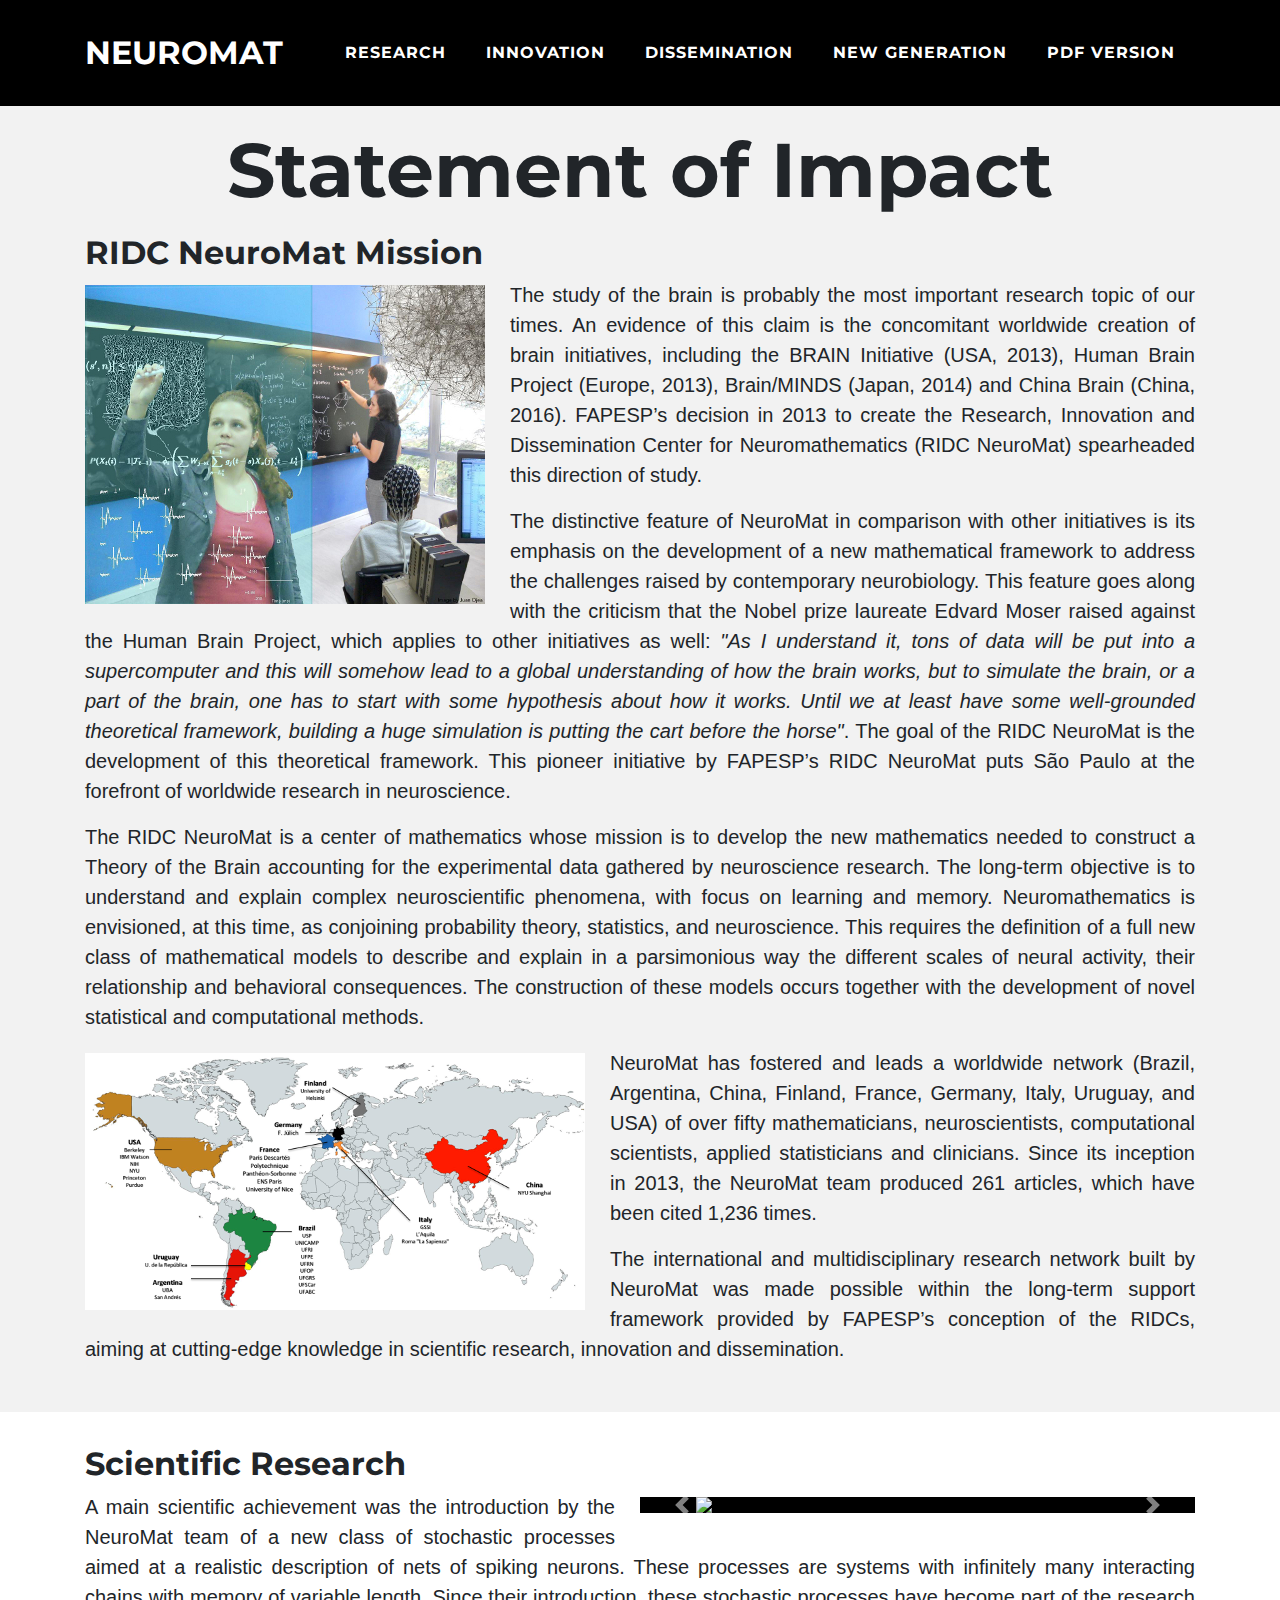
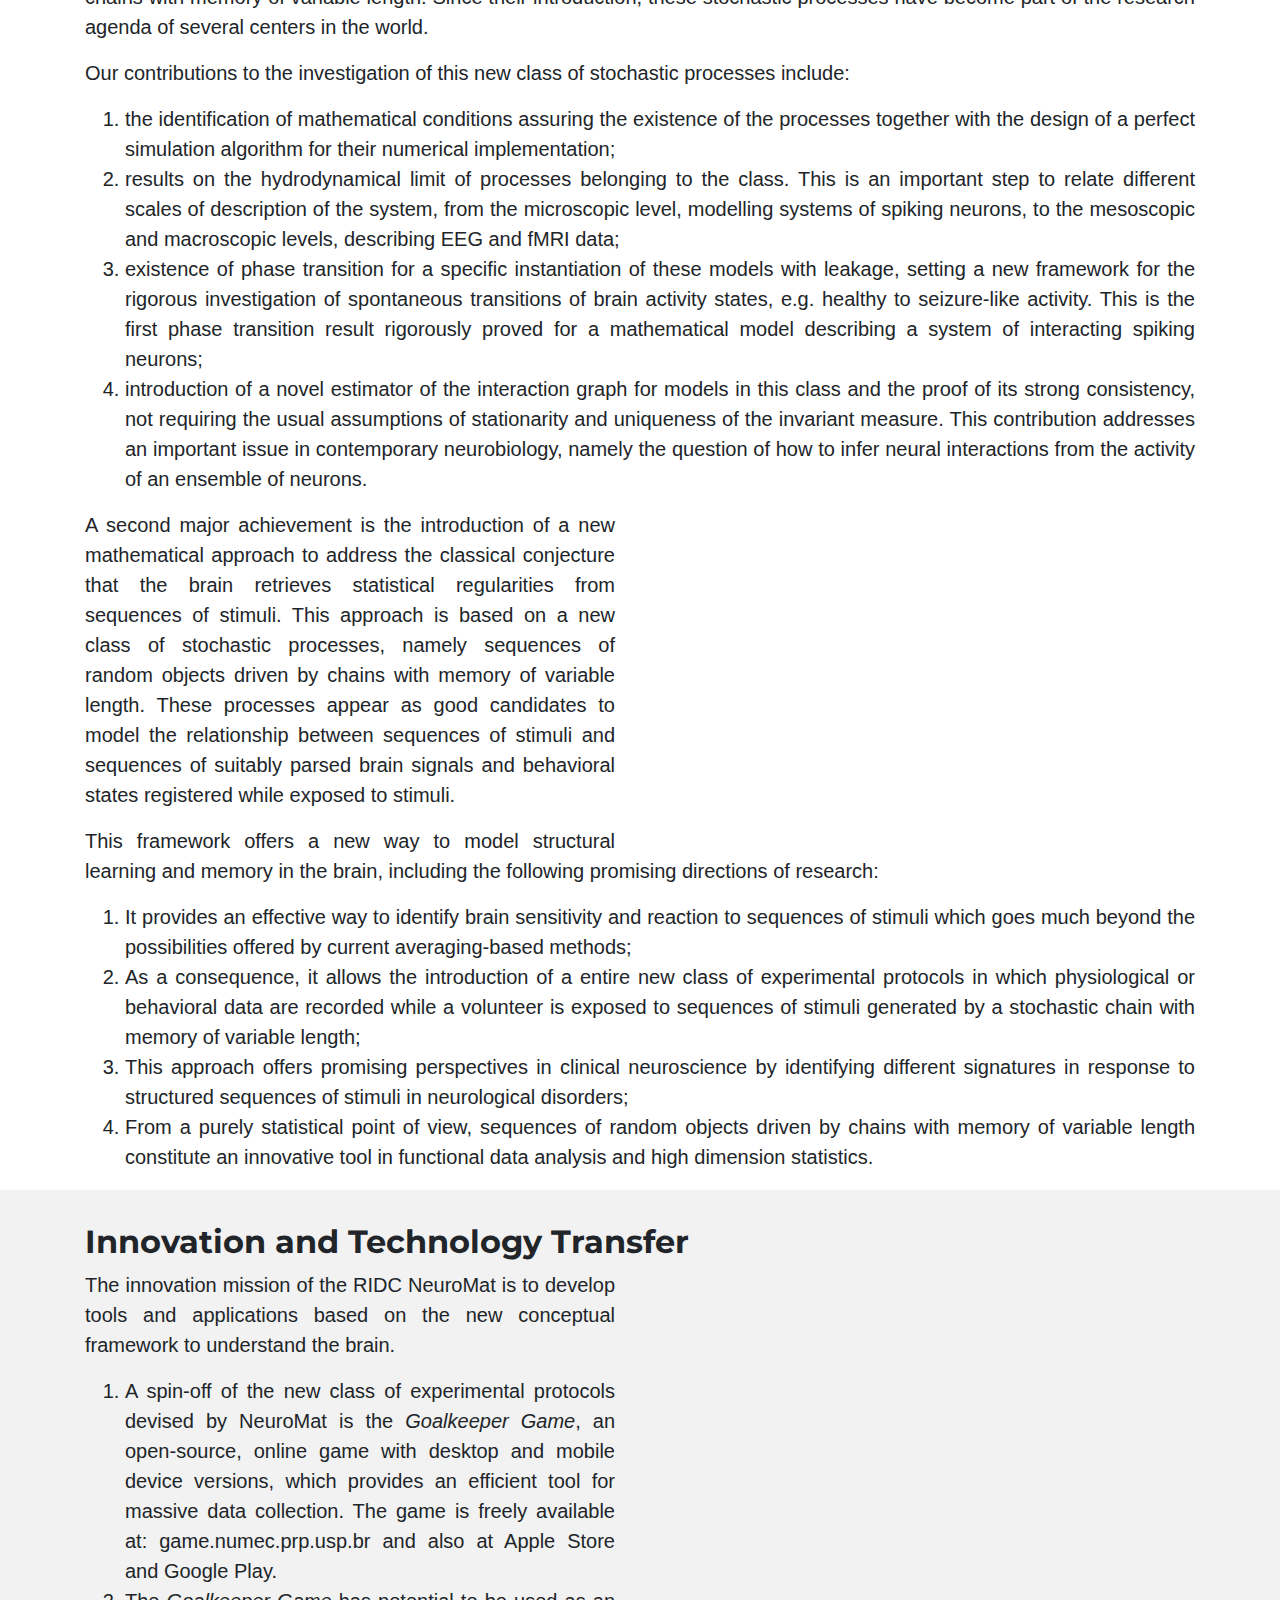
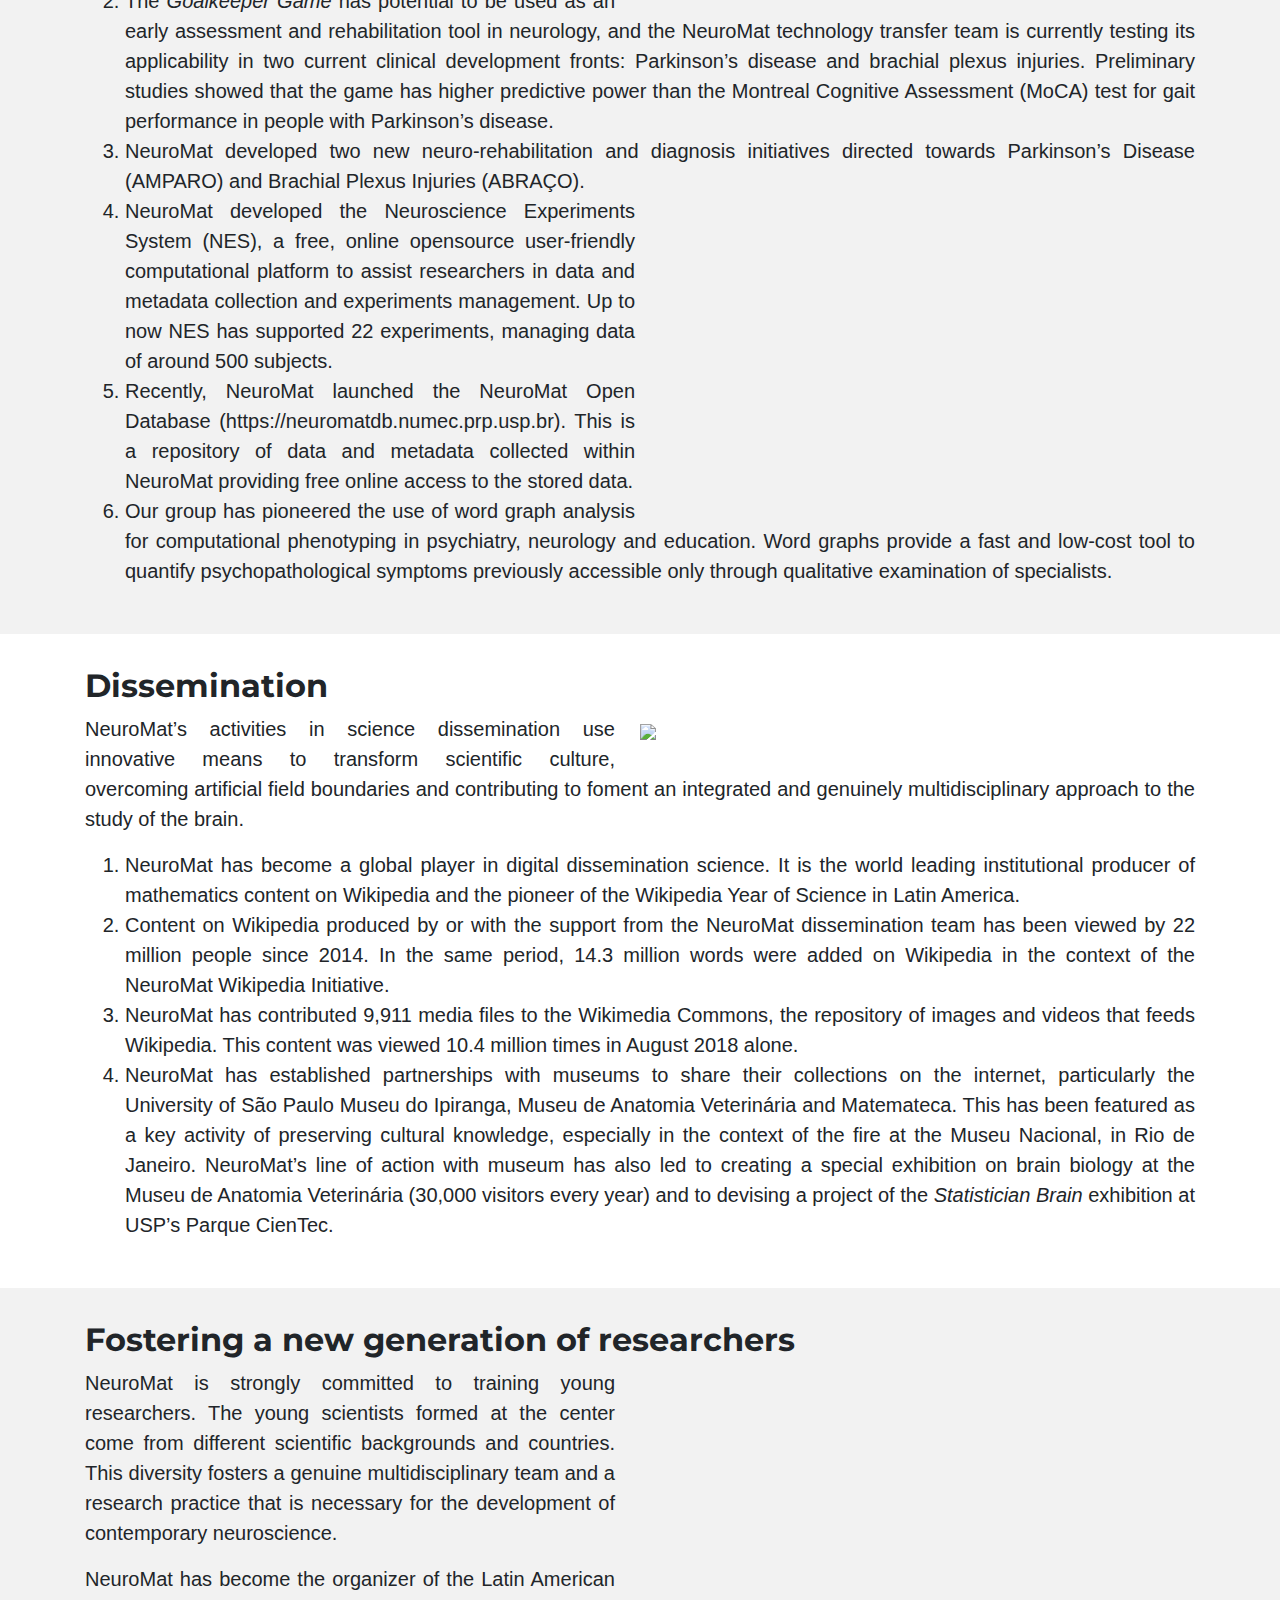
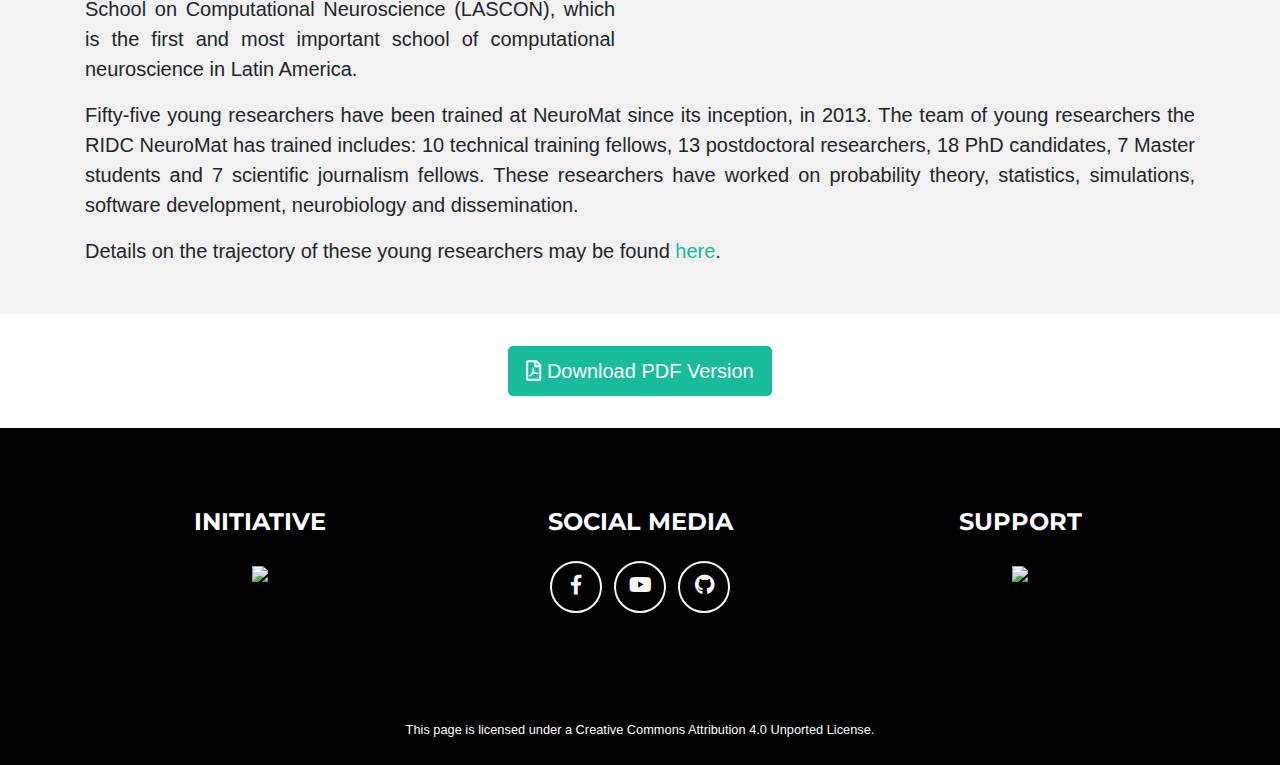
==== index.html @ a9b8038f "Statement of impact website files" ====
<!DOCTYPE html>
<html lang="en">

  <head>

    <meta charset="utf-8">
    <meta name="viewport" content="width=device-width, initial-scale=1, shrink-to-fit=no">
    <meta name="description" content="">
    <meta name="author" content="">

    <title>NeuroMat - Statement of Impact</title>

    <!-- Bootstrap core CSS -->
    <link href="vendor/bootstrap/css/bootstrap.min.css" rel="stylesheet">

    <!-- Custom fonts for this template -->
    <link href="vendor/fontawesome-free/css/all.min.css" rel="stylesheet" type="text/css">
    <link href="https://fonts.googleapis.com/css?family=Montserrat:400,700" rel="stylesheet" type="text/css">
    <link href="https://fonts.googleapis.com/css?family=Lato:400,700,400italic,700italic" rel="stylesheet" type="text/css">

    <!-- Custom styles for this template -->
    <link href="css/freelancer.css" rel="stylesheet">
    <link href='css/b3-custom.css' rel='stylesheet' type='text/css'>

     <!-- Jquery -->
    <link href="js/jquery/jquery-ui.css" rel="stylesheet"/>
    <script src="js/jquery/jquery.js"></script>
    <script src="js/jquery/jquery-ui.js"></script>
  </head>

  <body id="page-top">

    <!-- Navigation -->
    <nav class="navbar navbar-expand-lg bg-secondary fixed-top text-uppercase" id="mainNav">
      <div class="container">
          <a class="navbar-brand js-scroll-trigger" href="#page-top">NeuroMat</a>
        <button class="navbar-toggler navbar-toggler-right text-uppercase bg-primary rounded" type="button" data-toggle="collapse" data-target="#navbarResponsive" aria-controls="navbarResponsive" aria-expanded="false" aria-label="Toggle navigation">
          Menu
          <i class="fas fa-bars"></i>
        </button>
        <div class="collapse navbar-collapse" id="navbarResponsive">
          <ul class="navbar-nav ml-auto">
            <li class="nav-item mx-0 mx-lg-1">
              <a class="nav-link py-3 px-0 px-lg-3 rounded js-scroll-trigger" href="#scientific">Research</a>
            </li>
            <li class="nav-item mx-0 mx-lg-1">
              <a class="nav-link py-3 px-0 px-lg-3 rounded js-scroll-trigger" href="#innovation">Innovation</a>
            </li>
            <li class="nav-item mx-0 mx-lg-1">
              <a class="nav-link py-3 px-0 px-lg-3 rounded js-scroll-trigger" href="#dissemination">Dissemination</a>
            </li>
            <li class="nav-item mx-0 mx-lg-1">
              <a class="nav-link py-3 px-0 px-lg-3 rounded js-scroll-trigger" href="#contact">New generation</a>
            </li>
            <li class="nav-item mx-0 mx-lg-1">
              <a class="nav-link py-3 px-0 px-lg-3 rounded js-scroll-trigger" onclick="window.open('Folder_RIDC_NeuroMat.pdf')" href="#download">PDF Version</a>
            </li>
          </ul>
        </div>
      </div>
    </nav>

    <!-- Header -->
    <header class="masthead bg-primary text-center">
      <div class="container">
        <h1 class="text-center">Statement of Impact</h1><br>
        <h2 class="text-left">RIDC NeuroMat Mission</h2>
        <p class="lead text-justify"><img  class="img-fluid my-image" src="img/foto-juan.jpg"/>The study of the brain is probably the most important research topic of our times. An evidence of this claim is the concomitant worldwide creation of brain initiatives, including the BRAIN Initiative (USA, 2013), Human Brain Project (Europe, 2013), Brain/MINDS (Japan, 2014) and China Brain (China, 2016). FAPESP’s decision in 2013 to create the Research, Innovation and Dissemination Center for Neuromathematics (RIDC NeuroMat) spearheaded this direction of study.</p>
        <p class="lead text-justify">The distinctive feature of NeuroMat in comparison with other initiatives is its emphasis on the development of a new mathematical framework to address the challenges raised by contemporary neurobiology. This feature goes along with the criticism that the Nobel prize laureate Edvard Moser raised against the Human Brain Project, which applies to other initiatives as well: <em>"As I understand it, tons of data will be put into a supercomputer and this will somehow lead to a global understanding of how the brain works, but to simulate the brain, or a part of the brain, one has to start with some hypothesis about how it works. Until we at least have some well-grounded theoretical framework, building a huge simulation is putting the cart before the horse"</em>. The goal of the RIDC NeuroMat is the development of this theoretical framework. This pioneer initiative by FAPESP’s RIDC NeuroMat puts São Paulo at the forefront of worldwide research in neuroscience.</p>
        <p class="lead text-justify">The RIDC NeuroMat is a center of mathematics whose mission is to develop the new mathematics needed to construct a Theory of the Brain accounting for the experimental data gathered by neuroscience research. The long-term objective is to understand and explain complex neuroscientific phenomena, with focus on learning and memory. Neuromathematics is envisioned, at this time, as conjoining probability theory, statistics, and neuroscience. This requires the definition of a full new class of mathematical models to describe and explain in a parsimonious way the different scales of neural activity, their relationship and behavioral consequences. The construction of these models occurs together with the development of novel statistical and computational methods.</p>
        <a href="#bannerformmodal" data-toggle="modal" data-target="#bannerformmodal">
            <img alt="" class="img-fluid my-image" src="img/mapa_neuromat_small.png">
        </a>
        <p class="lead text-justify">NeuroMat has fostered and leads a worldwide network (Brazil, Argentina, China, Finland, France, Germany, Italy, Uruguay, and USA) of over fifty mathematicians, neuroscientists, computational scientists, applied statisticians and clinicians. Since its inception in 2013, the NeuroMat team produced 261 articles, which have been cited 1,236 times.</p>
        <p class="lead text-justify">The international and multidisciplinary research network built by NeuroMat was made possible within the long-term support framework provided by FAPESP’s conception of the RIDCs, aiming at cutting-edge knowledge in scientific research, innovation and dissemination.</p>
      </div>
    </header>

    <!-- Scientific Grid Section -->
    <section class="portfolio" id="scientific">
      <div class="container">
        <h2 class="text-left">Scientific Research</h2>
        <div id="carousel-example-generic" class="carousel slide carousel-right" data-ride="carousel">
            <!-- Indicators -->
            <ol class="carousel-indicators">
                <li data-target="#carousel-example-generic" data-slide-to="0" class="active"></li>
                <li data-target="#carousel-example-generic" data-slide-to="1"></li>
                <li data-target="#carousel-example-generic" data-slide-to="2"></li>
                <li data-target="#carousel-example-generic" data-slide-to="3"></li>
            </ol>

            <!-- Wrapper for slides -->
            <div class="carousel-inner" role="listbox" style="background-color: black">
                <div class="carousel-item active">
                    <img src="img/scientific/FOTO%2026.gif" class="mx-auto d-block" style="width: 80%">
                    <div class="carousel-caption">
                        <p class="my-caption">3D Vizualization of Galves–Löcherbach model</p>
                    </div>
                </div>
                <div class="carousel-item">
                    <img src="img/scientific/FOTO%2034.jpg" class="img-fluid">
                    <div class="carousel-caption">
                        <p class="my-caption">The Goalkeeper Game, a NeuroMat tool</p>
                    </div>
                </div>
                <div class="carousel-item">
                    <img src="img/scientific/foto_galves.jpg" class="img-fluid" alt="">
                    <div class="carousel-caption">
                        <p class="my-caption">Antonio Galves, NeuroMat director</p>
                    </div>
                </div>
                <div class="carousel-item">
                    <img src="img/scientific/FOTO%2025.jpg" class="img-fluid" alt="">
                    <div class="carousel-caption">
                        <p class="my-caption">Eva Löcherbach, NeuroMat associate investigator</p>
                    </div>
                </div>
            </div>

            <!-- Controls -->
            <a class="carousel-control-prev" href="#carousel-example-generic" role="button" data-slide="prev">
                <span class="carousel-control-prev-icon" aria-hidden="true"></span>
                <span class="sr-only">Previous</span>
            </a>
            <a class="carousel-control-next" href="#carousel-example-generic" role="button" data-slide="next">
                <span class="carousel-control-next-icon" aria-hidden="true"></span>
                <span class="sr-only">Next</span>
            </a>
        </div>
        <p class="lead text-justify">A main scientific achievement was the introduction by the NeuroMat team of a new class of stochastic processes aimed at a realistic description of nets of spiking neurons. These processes are systems with infinitely many interacting chains with memory of variable length. Since their introduction, these stochastic processes have become part of the research agenda of several centers in the world.</p>
        <p class="lead text-justify">Our contributions to the investigation of this new class of stochastic processes include:
          <ol class="lead text-justify my-ol">
            <li>the identification of mathematical conditions assuring the existence of the processes together with the design of a perfect simulation algorithm for their numerical implementation;</li>
            <li>results on the hydrodynamical limit of processes belonging to the class. This is an important step to relate different scales of description of the system, from the microscopic level, modelling systems of spiking neurons, to the mesoscopic and macroscopic levels, describing EEG and fMRI data;</li>
            <li>existence of phase transition for a specific instantiation of these models with leakage, setting a new framework for the rigorous investigation of spontaneous transitions of brain activity states, e.g. healthy to seizure-like activity. This is the first phase transition result rigorously proved for a mathematical model describing a system of interacting spiking neurons;</li>
            <li>introduction of a novel estimator of the interaction graph for models in this class and the proof of its strong consistency, not requiring the usual assumptions of stationarity and uniqueness of the invariant measure. This contribution addresses an important issue in contemporary neurobiology, namely the question of how to infer neural interactions from the activity of an ensemble of neurons.</li>
          </ol>
        <div class="embed-responsive embed-responsive-16by9 video-right">
          <iframe class="embed-responsive-item" src="https://www.youtube.com/embed/nZy81pmeGVQ" allowfullscreen></iframe>
        </div>
        <p class="lead text-justify">A second major achievement is the introduction of a new mathematical approach to address the classical conjecture that the brain retrieves statistical regularities from sequences of stimuli. This approach is based on a new class of stochastic processes, namely sequences of random objects driven by chains with memory of variable length. These processes appear as good candidates to model the relationship between sequences of stimuli and sequences of suitably parsed brain signals and behavioral states registered while exposed to stimuli.</p>
        <p class="lead text-justify">This framework offers a new way to model structural learning and memory in the brain, including the following promising directions of research:</p>
          <ol class="lead text-justify">
            <li>It provides an effective way to identify brain sensitivity and reaction to sequences of stimuli which goes much beyond the possibilities offered by current averaging-based methods;</li>
            <li>As a consequence, it allows the introduction of a entire new class of experimental protocols in which physiological or behavioral data are recorded while a volunteer is exposed to sequences of stimuli generated by a stochastic chain with memory of variable length;</li>
            <li>This approach offers promising perspectives in clinical neuroscience by identifying different signatures in response to structured sequences of stimuli in neurological disorders;</li>
            <li>From a purely statistical point of view, sequences of random objects driven by chains with memory of variable length constitute an innovative tool in functional data analysis and high dimension statistics.</li>
          </ol>
      </div>
    </section>

    <!-- Innovation Section -->
    <section class="bg-primary mb-0" id="innovation">
      <div class="container">
        <h2 class="text-left">Innovation and Technology Transfer</h2>
        <div class="embed-responsive embed-responsive-16by9 video-right">
          <iframe class="embed-responsive-item" src="https://www.youtube.com/embed/C2FAeHBbFGc" allowfullscreen></iframe>
        </div>
        <p class="lead text-justify">The innovation mission of the RIDC NeuroMat is to develop tools and applications based on the new conceptual framework to understand the brain.</p>
        <ol class="lead text-justify my-ol">
            <li>A spin-off of the new class of experimental protocols devised by NeuroMat is the <em>Goalkeeper Game</em>, an open-source, online game with desktop and mobile device versions, which provides an efficient tool for massive data collection. The game is freely available at: game.numec.prp.usp.br and also at Apple Store and Google Play.</li>
            <li>The <em>Goalkeeper Game</em> has potential to be used as an early assessment and rehabilitation tool in neurology, and the NeuroMat technology transfer team is currently testing its applicability in two current clinical development fronts: Parkinson’s disease and brachial plexus injuries. Preliminary studies showed that the game has higher predictive power than the Montreal Cognitive Assessment (MoCA) test for gait performance in people with Parkinson’s disease.</li>
            <li>NeuroMat developed two new neuro-rehabilitation and diagnosis initiatives directed towards Parkinson’s Disease (AMPARO) and Brachial Plexus Injuries (ABRAÇO).</li>
            <div class="embed-responsive embed-responsive-16by9 video-right">
              <iframe class="embed-responsive-item" src="https://www.youtube.com/embed/kNfkSUcedoY" allowfullscreen></iframe>
            </div>
            <li>NeuroMat developed the Neuroscience Experiments System (NES), a free, online opensource user-friendly computational platform to assist researchers in data and metadata collection and experiments management. Up to now NES has supported 22 experiments, managing data of around 500 subjects.</li>
            <li>Recently, NeuroMat launched the NeuroMat Open Database (https://neuromatdb.numec.prp.usp.br). This is a repository of data and metadata collected within NeuroMat providing free online access to the stored data.</li>
            <li>Our group has pioneered the use of word graph analysis for computational phenotyping in psychiatry, neurology and education. Word graphs provide a fast and low-cost tool to quantify psychopathological symptoms previously accessible only through qualitative examination of specialists.</li>
        </ol>
      </div>
    </section>

    <!-- Dissemination Section -->
    <section id="dissemination">
      <div class="container">
        <h2 class="text-left">Dissemination</h2>
        <div id="carousel-example-generic-dissemination" class="carousel slide carousel-right" data-ride="carousel">
            <!-- Indicators -->
            <ol class="carousel-indicators">
                <li data-target="#carousel-example-generic-dissemination" data-slide-to="0" class="active"></li>
                <li data-target="#carousel-example-generic-dissemination" data-slide-to="1"></li>
                <li data-target="#carousel-example-generic-dissemination" data-slide-to="2"></li>
            </ol>

            <!-- Wrapper for slides -->
            <div class="carousel-inner" role="listbox">
                <div class="carousel-item active">
                    <img src="img/dissemination/FOTO%2031.jpg" class="img-fluid">
                    <div class="carousel-caption">
                        <p class="my-caption">RIDC NeuroMat dissemination team</p>
                    </div>
                </div>
                <div class="carousel-item">
                    <img src="img/dissemination/FOTO%2030.jpg" class="img-fluid" alt="">
                    <div class="carousel-caption">
                        <p class="my-caption">NeuroMat dissemination activities in museums</p>
                    </div>
                </div>
                <div class="carousel-item">
                    <img src="img/dissemination/FOTO%2033.jpg" class="img-fluid" alt="">
                    <div class="carousel-caption">
                        <p class="my-caption">NeuroMat workshop on wiki-science dissemination</p>
                    </div>
                </div>
            </div>

            <!-- Controls -->
            <a class="carousel-control-prev" href="#carousel-example-generic-dissemination" role="button" data-slide="prev">
                <span class="carousel-control-prev-icon" aria-hidden="true"></span>
                <span class="sr-only">Previous</span>
            </a>
            <a class="carousel-control-next" href="#carousel-example-generic-dissemination" role="button" data-slide="next">
                <span class="carousel-control-next-icon" aria-hidden="true"></span>
                <span class="sr-only">Next</span>
            </a>
        </div>
        <p class="lead text-justify">NeuroMat’s activities in science dissemination use innovative means to transform scientific culture, overcoming artificial field boundaries and contributing to foment an integrated and genuinely multidisciplinary approach to the study of the brain.</p>
        <ol class="lead text-justify my-ol">
            <li>NeuroMat has become a global player in digital dissemination science. It is the world leading institutional producer of mathematics content on Wikipedia and the pioneer of the Wikipedia Year of Science in Latin America.</li>
            <li>Content on Wikipedia produced by or with the support from the NeuroMat dissemination team has been viewed by 22 million people since 2014. In the same period, 14.3 million words were added on Wikipedia in the context of the NeuroMat Wikipedia Initiative.</li>
            <li>NeuroMat has contributed 9,911 media files to the Wikimedia Commons, the repository of images and videos that feeds Wikipedia. This content was viewed 10.4 million times in August 2018 alone.</li>
            <li>NeuroMat has established partnerships with museums to share their collections on the internet, particularly the University of São Paulo Museu do Ipiranga, Museu de Anatomia Veterinária and Matemateca. This has been featured as a key activity of preserving cultural knowledge, especially in the context of the fire at the Museu Nacional, in Rio de Janeiro. NeuroMat’s line of action with museum has also led to creating a special exhibition on brain biology at the Museu de Anatomia Veterinária (30,000 visitors every year) and to devising a project of the <em>Statistician Brain</em> exhibition at USP’s Parque CienTec.</li>
        </ol>
      </div>
    </section>

    <!-- New generation Section -->
    <section class="bg-primary mb-0" id="contact">
      <div class="container">
        <h2 class="text-left">Fostering a new generation of researchers</h2>
        <div class="embed-responsive embed-responsive-16by9 video-right">
          <iframe class="embed-responsive-item" src="https://www.youtube.com/embed/10FDmMw2IbM" allowfullscreen></iframe>
        </div>
        <p class="lead text-justify">NeuroMat is strongly committed to training young researchers. The young scientists formed at the center come from different scientific backgrounds and countries. This diversity fosters a genuine multidisciplinary team and a research practice that is necessary for the development of contemporary neuroscience.</p>
        <p class="lead text-justify">NeuroMat has become the organizer of the Latin American School on Computational Neuroscience (LASCON), which is the first and most important school of computational neuroscience in Latin America.</p>
        <p class="lead text-justify">Fifty-five young researchers have been trained at NeuroMat since its inception, in 2013. The team of young researchers the RIDC NeuroMat has trained includes: 10 technical training fellows, 13 postdoctoral researchers, 18 PhD candidates, 7 Master students and 7 scientific journalism fellows. These researchers have worked on probability theory, statistics, simulations, software development, neurobiology and dissemination.</p>
        <p class="lead text-justify">Details on the trajectory of these young researchers may be found <a href="tables.html">here</a>.</p>
      </div>
    </section>

    <section id="download" class="pdf-download">
      <a class="btn btn-primary btn-lg " href="Folder_RIDC_NeuroMat.pdf"> <i class="far fa-file-pdf"></i> Download PDF Version</a>
    </section>


    <!-- Footer -->
    <footer class="footer text-center">
      <div class="container">
        <div class="row">
          <div class="col-md-4 mb-5 mb-lg-0">
            <h4 class="text-uppercase mb-4">Initiative</h4>
              <p><a href="http://neuromat.numec.prp.usp.br/" target="_blank"><img class="img-fluid" src="https://amparo.numec.prp.usp.br/static/images/neuromat-logo.png"></a></p>
          </div>
          <div class="col-md-4 mb-5 mb-lg-0">
            <h4 class="text-uppercase mb-4">Social Media</h4>
            <ul class="list-inline mb-0">
              <li class="list-inline-item">
                <a class="btn btn-outline-light btn-social text-center rounded-circle" target="_blank" href="https://www.facebook.com/neuromathematics/">
                  <i class="fab fa-fw fa-facebook-f"></i>
                </a>
              </li>
              <li class="list-inline-item">
                <a class="btn btn-outline-light btn-social text-center rounded-circle" target="_blank" href="https://www.youtube.com/user/neuromathematics">
                  <i class="fab fa-fw fa-youtube"></i>
                </a>
              </li>
              <li class="list-inline-item">
                <a class="btn btn-outline-light btn-social text-center rounded-circle" target="_blank" href="https://github.com/neuromat">
                  <i class="fab fa-fw fa-github"></i>
                </a>
              </li>
            </ul>
          </div>
          <div class="col-md-4">
            <h4 class="text-uppercase mb-4">Support</h4>
              <p><a href="http://www.fapesp.br/" target="_blank"><img class="img-fluid" src="https://amparo.numec.prp.usp.br/static/images/logo-fapesp.png"></a></p>
          </div>
        </div>
      </div>
    </footer>

    <!-- Modal -->
    <div class="modal fade" id="bannerformmodal" tabindex="-1" role="dialog" aria-labelledby="bannerformmodal" aria-hidden="true">
      <div class="modal-dialog modal-lg" role="document">
        <div class="modal-content">
          <div class="modal-header">
            <h5 class="modal-title" id="exampleModalLabel">NeuroMat global network</h5>
            <button type="button" class="close" data-dismiss="modal" aria-label="Close">
              <span aria-hidden="true">&times;</span>
            </button>
          </div>
          <div class="modal-body">
            <img alt="" src="img/mapa_neuromat.png" style="width: 100%;">
          </div>
          <div class="modal-footer">
            <button type="button" class="btn btn-secondary" data-dismiss="modal">Close</button>
          </div>
        </div>
      </div>
    </div>

    <div class="copyright py-4 text-center text-white">
      <div class="container">
        <small>This page is licensed under a Creative Commons Attribution 4.0 Unported License.</small>
      </div>
    </div>

    <!-- Scroll to Top Button (Only visible on small and extra-small screen sizes) -->
    <div class="scroll-to-top d-lg-none position-fixed ">
      <a class="js-scroll-trigger d-block text-center text-white rounded" href="#page-top">
        <i class="fa fa-chevron-up"></i>
      </a>
    </div>

    <!-- Bootstrap core JavaScript -->
    <script src="vendor/bootstrap/js/bootstrap.bundle.min.js"></script>

    <!-- Custom scripts for this template -->
    <script src="js/freelancer.min.js"></script>

  </body>

</html>
---- vendor/fontawesome-free/css/all.min.css ----
/*!
 * Font Awesome Free 5.3.1 by @fontawesome - https://fontawesome.com
 * License - https://fontawesome.com/license/free (Icons: CC BY 4.0, Fonts: SIL OFL 1.1, Code: MIT License)
 */
.fa,.fab,.fal,.far,.fas{-moz-osx-font-smoothing:grayscale;-webkit-font-smoothing:antialiased;display:inline-block;font-style:normal;font-variant:normal;text-rendering:auto;line-height:1}.fa-lg{font-size:1.33333em;line-height:.75em;vertical-align:-.0667em}.fa-xs{font-size:.75em}.fa-sm{font-size:.875em}.fa-1x{font-size:1em}.fa-2x{font-size:2em}.fa-3x{font-size:3em}.fa-4x{font-size:4em}.fa-5x{font-size:5em}.fa-6x{font-size:6em}.fa-7x{font-size:7em}.fa-8x{font-size:8em}.fa-9x{font-size:9em}.fa-10x{font-size:10em}.fa-fw{text-align:center;width:1.25em}.fa-ul{list-style-type:none;margin-left:2.5em;padding-left:0}.fa-ul>li{position:relative}.fa-li{left:-2em;position:absolute;text-align:center;width:2em;line-height:inherit}.fa-border{border:.08em solid #eee;border-radius:.1em;padding:.2em .25em .15em}.fa-pull-left{float:left}.fa-pull-right{float:right}.fa.fa-pull-left,.fab.fa-pull-left,.fal.fa-pull-left,.far.fa-pull-left,.fas.fa-pull-left{margin-right:.3em}.fa.fa-pull-right,.fab.fa-pull-right,.fal.fa-pull-right,.far.fa-pull-right,.fas.fa-pull-right{margin-left:.3em}.fa-spin{animation:fa-spin 2s infinite linear}.fa-pulse{animation:fa-spin 1s infinite steps(8)}@keyframes fa-spin{0%{transform:rotate(0deg)}to{transform:rotate(1turn)}}.fa-rotate-90{-ms-filter:"progid:DXImageTransform.Microsoft.BasicImage(rotation=1)";transform:rotate(90deg)}.fa-rotate-180{-ms-filter:"progid:DXImageTransform.Microsoft.BasicImage(rotation=2)";transform:rotate(180deg)}.fa-rotate-270{-ms-filter:"progid:DXImageTransform.Microsoft.BasicImage(rotation=3)";transform:rotate(270deg)}.fa-flip-horizontal{-ms-filter:"progid:DXImageTransform.Microsoft.BasicImage(rotation=0, mirror=1)";transform:scaleX(-1)}.fa-flip-vertical{transform:scaleY(-1)}.fa-flip-horizontal.fa-flip-vertical,.fa-flip-vertical{-ms-filter:"progid:DXImageTransform.Microsoft.BasicImage(rotation=2, mirror=1)"}.fa-flip-horizontal.fa-flip-vertical{transform:scale(-1)}:root .fa-flip-horizontal,:root .fa-flip-vertical,:root .fa-rotate-90,:root .fa-rotate-180,:root .fa-rotate-270{-webkit-filter:none;filter:none}.fa-stack{display:inline-block;height:2em;line-height:2em;position:relative;vertical-align:middle;width:2em}.fa-stack-1x,.fa-stack-2x{left:0;position:absolute;text-align:center;width:100%}.fa-stack-1x{line-height:inherit}.fa-stack-2x{font-size:2em}.fa-inverse{color:#fff}.fa-500px:before{content:"\f26e"}.fa-accessible-icon:before{content:"\f368"}.fa-accusoft:before{content:"\f369"}.fa-ad:before{content:"\f641"}.fa-address-book:before{content:"\f2b9"}.fa-address-card:before{content:"\f2bb"}.fa-adjust:before{content:"\f042"}.fa-adn:before{content:"\f170"}.fa-adversal:before{content:"\f36a"}.fa-affiliatetheme:before{content:"\f36b"}.fa-air-freshener:before{content:"\f5d0"}.fa-algolia:before{content:"\f36c"}.fa-align-center:before{content:"\f037"}.fa-align-justify:before{content:"\f039"}.fa-align-left:before{content:"\f036"}.fa-align-right:before{content:"\f038"}.fa-alipay:before{content:"\f642"}.fa-allergies:before{content:"\f461"}.fa-amazon:before{content:"\f270"}.fa-amazon-pay:before{content:"\f42c"}.fa-ambulance:before{content:"\f0f9"}.fa-american-sign-language-interpreting:before{content:"\f2a3"}.fa-amilia:before{content:"\f36d"}.fa-anchor:before{content:"\f13d"}.fa-android:before{content:"\f17b"}.fa-angellist:before{content:"\f209"}.fa-angle-double-down:before{content:"\f103"}.fa-angle-double-left:before{content:"\f100"}.fa-angle-double-right:before{content:"\f101"}.fa-angle-double-up:before{content:"\f102"}.fa-angle-down:before{content:"\f107"}.fa-angle-left:before{content:"\f104"}.fa-angle-right:before{content:"\f105"}.fa-angle-up:before{content:"\f106"}.fa-angry:before{content:"\f556"}.fa-angrycreative:before{content:"\f36e"}.fa-angular:before{content:"\f420"}.fa-ankh:before{content:"\f644"}.fa-app-store:before{content:"\f36f"}.fa-app-store-ios:before{content:"\f370"}.fa-apper:before{content:"\f371"}.fa-apple:before{content:"\f179"}.fa-apple-alt:before{content:"\f5d1"}.fa-apple-pay:before{content:"\f415"}.fa-archive:before{content:"\f187"}.fa-archway:before{content:"\f557"}.fa-arrow-alt-circle-down:before{content:"\f358"}.fa-arrow-alt-circle-left:before{content:"\f359"}.fa-arrow-alt-circle-right:before{content:"\f35a"}.fa-arrow-alt-circle-up:before{content:"\f35b"}.fa-arrow-circle-down:before{content:"\f0ab"}.fa-arrow-circle-left:before{content:"\f0a8"}.fa-arrow-circle-right:before{content:"\f0a9"}.fa-arrow-circle-up:before{content:"\f0aa"}.fa-arrow-down:before{content:"\f063"}.fa-arrow-left:before{content:"\f060"}.fa-arrow-right:before{content:"\f061"}.fa-arrow-up:before{content:"\f062"}.fa-arrows-alt:before{content:"\f0b2"}.fa-arrows-alt-h:before{content:"\f337"}.fa-arrows-alt-v:before{content:"\f338"}.fa-assistive-listening-systems:before{content:"\f2a2"}.fa-asterisk:before{content:"\f069"}.fa-asymmetrik:before{content:"\f372"}.fa-at:before{content:"\f1fa"}.fa-atlas:before{content:"\f558"}.fa-atom:before{content:"\f5d2"}.fa-audible:before{content:"\f373"}.fa-audio-description:before{content:"\f29e"}.fa-autoprefixer:before{content:"\f41c"}.fa-avianex:before{content:"\f374"}.fa-aviato:before{content:"\f421"}.fa-award:before{content:"\f559"}.fa-aws:before{content:"\f375"}.fa-backspace:before{content:"\f55a"}.fa-backward:before{content:"\f04a"}.fa-balance-scale:before{content:"\f24e"}.fa-ban:before{content:"\f05e"}.fa-band-aid:before{content:"\f462"}.fa-bandcamp:before{content:"\f2d5"}.fa-barcode:before{content:"\f02a"}.fa-bars:before{content:"\f0c9"}.fa-baseball-ball:before{content:"\f433"}.fa-basketball-ball:before{content:"\f434"}.fa-bath:before{content:"\f2cd"}.fa-battery-empty:before{content:"\f244"}.fa-battery-full:before{content:"\f240"}.fa-battery-half:before{content:"\f242"}.fa-battery-quarter:before{content:"\f243"}.fa-battery-three-quarters:before{content:"\f241"}.fa-bed:before{content:"\f236"}.fa-beer:before{content:"\f0fc"}.fa-behance:before{content:"\f1b4"}.fa-behance-square:before{content:"\f1b5"}.fa-bell:before{content:"\f0f3"}.fa-bell-slash:before{content:"\f1f6"}.fa-bezier-curve:before{content:"\f55b"}.fa-bible:before{content:"\f647"}.fa-bicycle:before{content:"\f206"}.fa-bimobject:before{content:"\f378"}.fa-binoculars:before{content:"\f1e5"}.fa-birthday-cake:before{content:"\f1fd"}.fa-bitbucket:before{content:"\f171"}.fa-bitcoin:before{content:"\f379"}.fa-bity:before{content:"\f37a"}.fa-black-tie:before{content:"\f27e"}.fa-blackberry:before{content:"\f37b"}.fa-blender:before{content:"\f517"}.fa-blind:before{content:"\f29d"}.fa-blogger:before{content:"\f37c"}.fa-blogger-b:before{content:"\f37d"}.fa-bluetooth:before{content:"\f293"}.fa-bluetooth-b:before{content:"\f294"}.fa-bold:before{content:"\f032"}.fa-bolt:before{content:"\f0e7"}.fa-bomb:before{content:"\f1e2"}.fa-bone:before{content:"\f5d7"}.fa-bong:before{content:"\f55c"}.fa-book:before{content:"\f02d"}.fa-book-open:before{content:"\f518"}.fa-book-reader:before{content:"\f5da"}.fa-bookmark:before{content:"\f02e"}.fa-bowling-ball:before{content:"\f436"}.fa-box:before{content:"\f466"}.fa-box-open:before{content:"\f49e"}.fa-boxes:before{content:"\f468"}.fa-braille:before{content:"\f2a1"}.fa-brain:before{content:"\f5dc"}.fa-briefcase:before{content:"\f0b1"}.fa-briefcase-medical:before{content:"\f469"}.fa-broadcast-tower:before{content:"\f519"}.fa-broom:before{content:"\f51a"}.fa-brush:before{content:"\f55d"}.fa-btc:before{content:"\f15a"}.fa-bug:before{content:"\f188"}.fa-building:before{content:"\f1ad"}.fa-bullhorn:before{content:"\f0a1"}.fa-bullseye:before{content:"\f140"}.fa-burn:before{content:"\f46a"}.fa-buromobelexperte:before{content:"\f37f"}.fa-bus:before{content:"\f207"}.fa-bus-alt:before{content:"\f55e"}.fa-business-time:before{content:"\f64a"}.fa-buysellads:before{content:"\f20d"}.fa-calculator:before{content:"\f1ec"}.fa-calendar:before{content:"\f133"}.fa-calendar-alt:before{content:"\f073"}.fa-calendar-check:before{content:"\f274"}.fa-calendar-minus:before{content:"\f272"}.fa-calendar-plus:before{content:"\f271"}.fa-calendar-times:before{content:"\f273"}.fa-camera:before{content:"\f030"}.fa-camera-retro:before{content:"\f083"}.fa-cannabis:before{content:"\f55f"}.fa-capsules:before{content:"\f46b"}.fa-car:before{content:"\f1b9"}.fa-car-alt:before{content:"\f5de"}.fa-car-battery:before{content:"\f5df"}.fa-car-crash:before{content:"\f5e1"}.fa-car-side:before{content:"\f5e4"}.fa-caret-down:before{content:"\f0d7"}.fa-caret-left:before{content:"\f0d9"}.fa-caret-right:before{content:"\f0da"}.fa-caret-square-down:before{content:"\f150"}.fa-caret-square-left:before{content:"\f191"}.fa-caret-square-right:before{content:"\f152"}.fa-caret-square-up:before{content:"\f151"}.fa-caret-up:before{content:"\f0d8"}.fa-cart-arrow-down:before{content:"\f218"}.fa-cart-plus:before{content:"\f217"}.fa-cc-amazon-pay:before{content:"\f42d"}.fa-cc-amex:before{content:"\f1f3"}.fa-cc-apple-pay:before{content:"\f416"}.fa-cc-diners-club:before{content:"\f24c"}.fa-cc-discover:before{content:"\f1f2"}.fa-cc-jcb:before{content:"\f24b"}.fa-cc-mastercard:before{content:"\f1f1"}.fa-cc-paypal:before{content:"\f1f4"}.fa-cc-stripe:before{content:"\f1f5"}.fa-cc-visa:before{content:"\f1f0"}.fa-centercode:before{content:"\f380"}.fa-certificate:before{content:"\f0a3"}.fa-chalkboard:before{content:"\f51b"}.fa-chalkboard-teacher:before{content:"\f51c"}.fa-charging-station:before{content:"\f5e7"}.fa-chart-area:before{content:"\f1fe"}.fa-chart-bar:before{content:"\f080"}.fa-chart-line:before{content:"\f201"}.fa-chart-pie:before{content:"\f200"}.fa-check:before{content:"\f00c"}.fa-check-circle:before{content:"\f058"}.fa-check-double:before{content:"\f560"}.fa-check-square:before{content:"\f14a"}.fa-chess:before{content:"\f439"}.fa-chess-bishop:before{content:"\f43a"}.fa-chess-board:before{content:"\f43c"}.fa-chess-king:before{content:"\f43f"}.fa-chess-knight:before{content:"\f441"}.fa-chess-pawn:before{content:"\f443"}.fa-chess-queen:before{content:"\f445"}.fa-chess-rook:before{content:"\f447"}.fa-chevron-circle-down:before{content:"\f13a"}.fa-chevron-circle-left:before{content:"\f137"}.fa-chevron-circle-right:before{content:"\f138"}.fa-chevron-circle-up:before{content:"\f139"}.fa-chevron-down:before{content:"\f078"}.fa-chevron-left:before{content:"\f053"}.fa-chevron-right:before{content:"\f054"}.fa-chevron-up:before{content:"\f077"}.fa-child:before{content:"\f1ae"}.fa-chrome:before{content:"\f268"}.fa-church:before{content:"\f51d"}.fa-circle:before{content:"\f111"}.fa-circle-notch:before{content:"\f1ce"}.fa-city:before{content:"\f64f"}.fa-clipboard:before{content:"\f328"}.fa-clipboard-check:before{content:"\f46c"}.fa-clipboard-list:before{content:"\f46d"}.fa-clock:before{content:"\f017"}.fa-clone:before{content:"\f24d"}.fa-closed-captioning:before{content:"\f20a"}.fa-cloud:before{content:"\f0c2"}.fa-cloud-download-alt:before{content:"\f381"}.fa-cloud-upload-alt:before{content:"\f382"}.fa-cloudscale:before{content:"\f383"}.fa-cloudsmith:before{content:"\f384"}.fa-cloudversify:before{content:"\f385"}.fa-cocktail:before{content:"\f561"}.fa-code:before{content:"\f121"}.fa-code-branch:before{content:"\f126"}.fa-codepen:before{content:"\f1cb"}.fa-codiepie:before{content:"\f284"}.fa-coffee:before{content:"\f0f4"}.fa-cog:before{content:"\f013"}.fa-cogs:before{content:"\f085"}.fa-coins:before{content:"\f51e"}.fa-columns:before{content:"\f0db"}.fa-comment:before{content:"\f075"}.fa-comment-alt:before{content:"\f27a"}.fa-comment-dollar:before{content:"\f651"}.fa-comment-dots:before{content:"\f4ad"}.fa-comment-slash:before{content:"\f4b3"}.fa-comments:before{content:"\f086"}.fa-comments-dollar:before{content:"\f653"}.fa-compact-disc:before{content:"\f51f"}.fa-compass:before{content:"\f14e"}.fa-compress:before{content:"\f066"}.fa-concierge-bell:before{content:"\f562"}.fa-connectdevelop:before{content:"\f20e"}.fa-contao:before{content:"\f26d"}.fa-cookie:before{content:"\f563"}.fa-cookie-bite:before{content:"\f564"}.fa-copy:before{content:"\f0c5"}.fa-copyright:before{content:"\f1f9"}.fa-couch:before{content:"\f4b8"}.fa-cpanel:before{content:"\f388"}.fa-creative-commons:before{content:"\f25e"}.fa-creative-commons-by:before{content:"\f4e7"}.fa-creative-commons-nc:before{content:"\f4e8"}.fa-creative-commons-nc-eu:before{content:"\f4e9"}.fa-creative-commons-nc-jp:before{content:"\f4ea"}.fa-creative-commons-nd:before{content:"\f4eb"}.fa-creative-commons-pd:before{content:"\f4ec"}.fa-creative-commons-pd-alt:before{content:"\f4ed"}.fa-creative-commons-remix:before{content:"\f4ee"}.fa-creative-commons-sa:before{content:"\f4ef"}.fa-creative-commons-sampling:before{content:"\f4f0"}.fa-creative-commons-sampling-plus:before{content:"\f4f1"}.fa-creative-commons-share:before{content:"\f4f2"}.fa-credit-card:before{content:"\f09d"}.fa-crop:before{content:"\f125"}.fa-crop-alt:before{content:"\f565"}.fa-cross:before{content:"\f654"}.fa-crosshairs:before{content:"\f05b"}.fa-crow:before{content:"\f520"}.fa-crown:before{content:"\f521"}.fa-css3:before{content:"\f13c"}.fa-css3-alt:before{content:"\f38b"}.fa-cube:before{content:"\f1b2"}.fa-cubes:before{content:"\f1b3"}.fa-cut:before{content:"\f0c4"}.fa-cuttlefish:before{content:"\f38c"}.fa-d-and-d:before{content:"\f38d"}.fa-dashcube:before{content:"\f210"}.fa-database:before{content:"\f1c0"}.fa-deaf:before{content:"\f2a4"}.fa-delicious:before{content:"\f1a5"}.fa-deploydog:before{content:"\f38e"}.fa-deskpro:before{content:"\f38f"}.fa-desktop:before{content:"\f108"}.fa-deviantart:before{content:"\f1bd"}.fa-dharmachakra:before{content:"\f655"}.fa-diagnoses:before{content:"\f470"}.fa-dice:before{content:"\f522"}.fa-dice-five:before{content:"\f523"}.fa-dice-four:before{content:"\f524"}.fa-dice-one:before{content:"\f525"}.fa-dice-six:before{content:"\f526"}.fa-dice-three:before{content:"\f527"}.fa-dice-two:before{content:"\f528"}.fa-digg:before{content:"\f1a6"}.fa-digital-ocean:before{content:"\f391"}.fa-digital-tachograph:before{content:"\f566"}.fa-directions:before{content:"\f5eb"}.fa-discord:before{content:"\f392"}.fa-discourse:before{content:"\f393"}.fa-divide:before{content:"\f529"}.fa-dizzy:before{content:"\f567"}.fa-dna:before{content:"\f471"}.fa-dochub:before{content:"\f394"}.fa-docker:before{content:"\f395"}.fa-dollar-sign:before{content:"\f155"}.fa-dolly:before{content:"\f472"}.fa-dolly-flatbed:before{content:"\f474"}.fa-donate:before{content:"\f4b9"}.fa-door-closed:before{content:"\f52a"}.fa-door-open:before{content:"\f52b"}.fa-dot-circle:before{content:"\f192"}.fa-dove:before{content:"\f4ba"}.fa-download:before{content:"\f019"}.fa-draft2digital:before{content:"\f396"}.fa-drafting-compass:before{content:"\f568"}.fa-draw-polygon:before{content:"\f5ee"}.fa-dribbble:before{content:"\f17d"}.fa-dribbble-square:before{content:"\f397"}.fa-dropbox:before{content:"\f16b"}.fa-drum:before{content:"\f569"}.fa-drum-steelpan:before{content:"\f56a"}.fa-drupal:before{content:"\f1a9"}.fa-dumbbell:before{content:"\f44b"}.fa-dyalog:before{content:"\f399"}.fa-earlybirds:before{content:"\f39a"}.fa-ebay:before{content:"\f4f4"}.fa-edge:before{content:"\f282"}.fa-edit:before{content:"\f044"}.fa-eject:before{content:"\f052"}.fa-elementor:before{content:"\f430"}.fa-ellipsis-h:before{content:"\f141"}.fa-ellipsis-v:before{content:"\f142"}.fa-ello:before{content:"\f5f1"}.fa-ember:before{content:"\f423"}.fa-empire:before{content:"\f1d1"}.fa-envelope:before{content:"\f0e0"}.fa-envelope-open:before{content:"\f2b6"}.fa-envelope-open-text:before{content:"\f658"}.fa-envelope-square:before{content:"\f199"}.fa-envira:before{content:"\f299"}.fa-equals:before{content:"\f52c"}.fa-eraser:before{content:"\f12d"}.fa-erlang:before{content:"\f39d"}.fa-ethereum:before{content:"\f42e"}.fa-etsy:before{content:"\f2d7"}.fa-euro-sign:before{content:"\f153"}.fa-exchange-alt:before{content:"\f362"}.fa-exclamation:before{content:"\f12a"}.fa-exclamation-circle:before{content:"\f06a"}.fa-exclamation-triangle:before{content:"\f071"}.fa-expand:before{content:"\f065"}.fa-expand-arrows-alt:before{content:"\f31e"}.fa-expeditedssl:before{content:"\f23e"}.fa-external-link-alt:before{content:"\f35d"}.fa-external-link-square-alt:before{content:"\f360"}.fa-eye:before{content:"\f06e"}.fa-eye-dropper:before{content:"\f1fb"}.fa-eye-slash:before{content:"\f070"}.fa-facebook:before{content:"\f09a"}.fa-facebook-f:before{content:"\f39e"}.fa-facebook-messenger:before{content:"\f39f"}.fa-facebook-square:before{content:"\f082"}.fa-fast-backward:before{content:"\f049"}.fa-fast-forward:before{content:"\f050"}.fa-fax:before{content:"\f1ac"}.fa-feather:before{content:"\f52d"}.fa-feather-alt:before{content:"\f56b"}.fa-female:before{content:"\f182"}.fa-fighter-jet:before{content:"\f0fb"}.fa-file:before{content:"\f15b"}.fa-file-alt:before{content:"\f15c"}.fa-file-archive:before{content:"\f1c6"}.fa-file-audio:before{content:"\f1c7"}.fa-file-code:before{content:"\f1c9"}.fa-file-contract:before{content:"\f56c"}.fa-file-download:before{content:"\f56d"}.fa-file-excel:before{content:"\f1c3"}.fa-file-export:before{content:"\f56e"}.fa-file-image:before{content:"\f1c5"}.fa-file-import:before{content:"\f56f"}.fa-file-invoice:before{content:"\f570"}.fa-file-invoice-dollar:before{content:"\f571"}.fa-file-medical:before{content:"\f477"}.fa-file-medical-alt:before{content:"\f478"}.fa-file-pdf:before{content:"\f1c1"}.fa-file-powerpoint:before{content:"\f1c4"}.fa-file-prescription:before{content:"\f572"}.fa-file-signature:before{content:"\f573"}.fa-file-upload:before{content:"\f574"}.fa-file-video:before{content:"\f1c8"}.fa-file-word:before{content:"\f1c2"}.fa-fill:before{content:"\f575"}.fa-fill-drip:before{content:"\f576"}.fa-film:before{content:"\f008"}.fa-filter:before{content:"\f0b0"}.fa-fingerprint:before{content:"\f577"}.fa-fire:before{content:"\f06d"}.fa-fire-extinguisher:before{content:"\f134"}.fa-firefox:before{content:"\f269"}.fa-first-aid:before{content:"\f479"}.fa-first-order:before{content:"\f2b0"}.fa-first-order-alt:before{content:"\f50a"}.fa-firstdraft:before{content:"\f3a1"}.fa-fish:before{content:"\f578"}.fa-flag:before{content:"\f024"}.fa-flag-checkered:before{content:"\f11e"}.fa-flask:before{content:"\f0c3"}.fa-flickr:before{content:"\f16e"}.fa-flipboard:before{content:"\f44d"}.fa-flushed:before{content:"\f579"}.fa-fly:before{content:"\f417"}.fa-folder:before{content:"\f07b"}.fa-folder-minus:before{content:"\f65d"}.fa-folder-open:before{content:"\f07c"}.fa-folder-plus:before{content:"\f65e"}.fa-font:before{content:"\f031"}.fa-font-awesome:before{content:"\f2b4"}.fa-font-awesome-alt:before{content:"\f35c"}.fa-font-awesome-flag:before{content:"\f425"}.fa-font-awesome-logo-full:before{content:"\f4e6"}.fa-fonticons:before{content:"\f280"}.fa-fonticons-fi:before{content:"\f3a2"}.fa-football-ball:before{content:"\f44e"}.fa-fort-awesome:before{content:"\f286"}.fa-fort-awesome-alt:before{content:"\f3a3"}.fa-forumbee:before{content:"\f211"}.fa-forward:before{content:"\f04e"}.fa-foursquare:before{content:"\f180"}.fa-free-code-camp:before{content:"\f2c5"}.fa-freebsd:before{content:"\f3a4"}.fa-frog:before{content:"\f52e"}.fa-frown:before{content:"\f119"}.fa-frown-open:before{content:"\f57a"}.fa-fulcrum:before{content:"\f50b"}.fa-funnel-dollar:before{content:"\f662"}.fa-futbol:before{content:"\f1e3"}.fa-galactic-republic:before{content:"\f50c"}.fa-galactic-senate:before{content:"\f50d"}.fa-gamepad:before{content:"\f11b"}.fa-gas-pump:before{content:"\f52f"}.fa-gavel:before{content:"\f0e3"}.fa-gem:before{content:"\f3a5"}.fa-genderless:before{content:"\f22d"}.fa-get-pocket:before{content:"\f265"}.fa-gg:before{content:"\f260"}.fa-gg-circle:before{content:"\f261"}.fa-gift:before{content:"\f06b"}.fa-git:before{content:"\f1d3"}.fa-git-square:before{content:"\f1d2"}.fa-github:before{content:"\f09b"}.fa-github-alt:before{content:"\f113"}.fa-github-square:before{content:"\f092"}.fa-gitkraken:before{content:"\f3a6"}.fa-gitlab:before{content:"\f296"}.fa-gitter:before{content:"\f426"}.fa-glass-martini:before{content:"\f000"}.fa-glass-martini-alt:before{content:"\f57b"}.fa-glasses:before{content:"\f530"}.fa-glide:before{content:"\f2a5"}.fa-glide-g:before{content:"\f2a6"}.fa-globe:before{content:"\f0ac"}.fa-globe-africa:before{content:"\f57c"}.fa-globe-americas:before{content:"\f57d"}.fa-globe-asia:before{content:"\f57e"}.fa-gofore:before{content:"\f3a7"}.fa-golf-ball:before{content:"\f450"}.fa-goodreads:before{content:"\f3a8"}.fa-goodreads-g:before{content:"\f3a9"}.fa-google:before{content:"\f1a0"}.fa-google-drive:before{content:"\f3aa"}.fa-google-play:before{content:"\f3ab"}.fa-google-plus:before{content:"\f2b3"}.fa-google-plus-g:before{content:"\f0d5"}.fa-google-plus-square:before{content:"\f0d4"}.fa-google-wallet:before{content:"\f1ee"}.fa-gopuram:before{content:"\f664"}.fa-graduation-cap:before{content:"\f19d"}.fa-gratipay:before{content:"\f184"}.fa-grav:before{content:"\f2d6"}.fa-greater-than:before{content:"\f531"}.fa-greater-than-equal:before{content:"\f532"}.fa-grimace:before{content:"\f57f"}.fa-grin:before{content:"\f580"}.fa-grin-alt:before{content:"\f581"}.fa-grin-beam:before{content:"\f582"}.fa-grin-beam-sweat:before{content:"\f583"}.fa-grin-hearts:before{content:"\f584"}.fa-grin-squint:before{content:"\f585"}.fa-grin-squint-tears:before{content:"\f586"}.fa-grin-stars:before{content:"\f587"}.fa-grin-tears:before{content:"\f588"}.fa-grin-tongue:before{content:"\f589"}.fa-grin-tongue-squint:before{content:"\f58a"}.fa-grin-tongue-wink:before{content:"\f58b"}.fa-grin-wink:before{content:"\f58c"}.fa-grip-horizontal:before{content:"\f58d"}.fa-grip-vertical:before{content:"\f58e"}.fa-gripfire:before{content:"\f3ac"}.fa-grunt:before{content:"\f3ad"}.fa-gulp:before{content:"\f3ae"}.fa-h-square:before{content:"\f0fd"}.fa-hacker-news:before{content:"\f1d4"}.fa-hacker-news-square:before{content:"\f3af"}.fa-hackerrank:before{content:"\f5f7"}.fa-hamsa:before{content:"\f665"}.fa-hand-holding:before{content:"\f4bd"}.fa-hand-holding-heart:before{content:"\f4be"}.fa-hand-holding-usd:before{content:"\f4c0"}.fa-hand-lizard:before{content:"\f258"}.fa-hand-paper:before{content:"\f256"}.fa-hand-peace:before{content:"\f25b"}.fa-hand-point-down:before{content:"\f0a7"}.fa-hand-point-left:before{content:"\f0a5"}.fa-hand-point-right:before{content:"\f0a4"}.fa-hand-point-up:before{content:"\f0a6"}.fa-hand-pointer:before{content:"\f25a"}.fa-hand-rock:before{content:"\f255"}.fa-hand-scissors:before{content:"\f257"}.fa-hand-spock:before{content:"\f259"}.fa-hands:before{content:"\f4c2"}.fa-hands-helping:before{content:"\f4c4"}.fa-handshake:before{content:"\f2b5"}.fa-hashtag:before{content:"\f292"}.fa-haykal:before{content:"\f666"}.fa-hdd:before{content:"\f0a0"}.fa-heading:before{content:"\f1dc"}.fa-headphones:before{content:"\f025"}.fa-headphones-alt:before{content:"\f58f"}.fa-headset:before{content:"\f590"}.fa-heart:before{content:"\f004"}.fa-heartbeat:before{content:"\f21e"}.fa-helicopter:before{content:"\f533"}.fa-highlighter:before{content:"\f591"}.fa-hips:before{content:"\f452"}.fa-hire-a-helper:before{content:"\f3b0"}.fa-history:before{content:"\f1da"}.fa-hockey-puck:before{content:"\f453"}.fa-home:before{content:"\f015"}.fa-hooli:before{content:"\f427"}.fa-hornbill:before{content:"\f592"}.fa-hospital:before{content:"\f0f8"}.fa-hospital-alt:before{content:"\f47d"}.fa-hospital-symbol:before{content:"\f47e"}.fa-hot-tub:before{content:"\f593"}.fa-hotel:before{content:"\f594"}.fa-hotjar:before{content:"\f3b1"}.fa-hourglass:before{content:"\f254"}.fa-hourglass-end:before{content:"\f253"}.fa-hourglass-half:before{content:"\f252"}.fa-hourglass-start:before{content:"\f251"}.fa-houzz:before{content:"\f27c"}.fa-html5:before{content:"\f13b"}.fa-hubspot:before{content:"\f3b2"}.fa-i-cursor:before{content:"\f246"}.fa-id-badge:before{content:"\f2c1"}.fa-id-card:before{content:"\f2c2"}.fa-id-card-alt:before{content:"\f47f"}.fa-image:before{content:"\f03e"}.fa-images:before{content:"\f302"}.fa-imdb:before{content:"\f2d8"}.fa-inbox:before{content:"\f01c"}.fa-indent:before{content:"\f03c"}.fa-industry:before{content:"\f275"}.fa-infinity:before{content:"\f534"}.fa-info:before{content:"\f129"}.fa-info-circle:before{content:"\f05a"}.fa-instagram:before{content:"\f16d"}.fa-internet-explorer:before{content:"\f26b"}.fa-ioxhost:before{content:"\f208"}.fa-italic:before{content:"\f033"}.fa-itunes:before{content:"\f3b4"}.fa-itunes-note:before{content:"\f3b5"}.fa-java:before{content:"\f4e4"}.fa-jedi:before{content:"\f669"}.fa-jedi-order:before{content:"\f50e"}.fa-jenkins:before{content:"\f3b6"}.fa-joget:before{content:"\f3b7"}.fa-joint:before{content:"\f595"}.fa-joomla:before{content:"\f1aa"}.fa-journal-whills:before{content:"\f66a"}.fa-js:before{content:"\f3b8"}.fa-js-square:before{content:"\f3b9"}.fa-jsfiddle:before{content:"\f1cc"}.fa-kaaba:before{content:"\f66b"}.fa-kaggle:before{content:"\f5fa"}.fa-key:before{content:"\f084"}.fa-keybase:before{content:"\f4f5"}.fa-keyboard:before{content:"\f11c"}.fa-keycdn:before{content:"\f3ba"}.fa-khanda:before{content:"\f66d"}.fa-kickstarter:before{content:"\f3bb"}.fa-kickstarter-k:before{content:"\f3bc"}.fa-kiss:before{content:"\f596"}.fa-kiss-beam:before{content:"\f597"}.fa-kiss-wink-heart:before{content:"\f598"}.fa-kiwi-bird:before{content:"\f535"}.fa-korvue:before{content:"\f42f"}.fa-landmark:before{content:"\f66f"}.fa-language:before{content:"\f1ab"}.fa-laptop:before{content:"\f109"}.fa-laptop-code:before{content:"\f5fc"}.fa-laravel:before{content:"\f3bd"}.fa-lastfm:before{content:"\f202"}.fa-lastfm-square:before{content:"\f203"}.fa-laugh:before{content:"\f599"}.fa-laugh-beam:before{content:"\f59a"}.fa-laugh-squint:before{content:"\f59b"}.fa-laugh-wink:before{content:"\f59c"}.fa-layer-group:before{content:"\f5fd"}.fa-leaf:before{content:"\f06c"}.fa-leanpub:before{content:"\f212"}.fa-lemon:before{content:"\f094"}.fa-less:before{content:"\f41d"}.fa-less-than:before{content:"\f536"}.fa-less-than-equal:before{content:"\f537"}.fa-level-down-alt:before{content:"\f3be"}.fa-level-up-alt:before{content:"\f3bf"}.fa-life-ring:before{content:"\f1cd"}.fa-lightbulb:before{content:"\f0eb"}.fa-line:before{content:"\f3c0"}.fa-link:before{content:"\f0c1"}.fa-linkedin:before{content:"\f08c"}.fa-linkedin-in:before{content:"\f0e1"}.fa-linode:before{content:"\f2b8"}.fa-linux:before{content:"\f17c"}.fa-lira-sign:before{content:"\f195"}.fa-list:before{content:"\f03a"}.fa-list-alt:before{content:"\f022"}.fa-list-ol:before{content:"\f0cb"}.fa-list-ul:before{content:"\f0ca"}.fa-location-arrow:before{content:"\f124"}.fa-lock:before{content:"\f023"}.fa-lock-open:before{content:"\f3c1"}.fa-long-arrow-alt-down:before{content:"\f309"}.fa-long-arrow-alt-left:before{content:"\f30a"}.fa-long-arrow-alt-right:before{content:"\f30b"}.fa-long-arrow-alt-up:before{content:"\f30c"}.fa-low-vision:before{content:"\f2a8"}.fa-luggage-cart:before{content:"\f59d"}.fa-lyft:before{content:"\f3c3"}.fa-magento:before{content:"\f3c4"}.fa-magic:before{content:"\f0d0"}.fa-magnet:before{content:"\f076"}.fa-mail-bulk:before{content:"\f674"}.fa-mailchimp:before{content:"\f59e"}.fa-male:before{content:"\f183"}.fa-mandalorian:before{content:"\f50f"}.fa-map:before{content:"\f279"}.fa-map-marked:before{content:"\f59f"}.fa-map-marked-alt:before{content:"\f5a0"}.fa-map-marker:before{content:"\f041"}.fa-map-marker-alt:before{content:"\f3c5"}.fa-map-pin:before{content:"\f276"}.fa-map-signs:before{content:"\f277"}.fa-markdown:before{content:"\f60f"}.fa-marker:before{content:"\f5a1"}.fa-mars:before{content:"\f222"}.fa-mars-double:before{content:"\f227"}.fa-mars-stroke:before{content:"\f229"}.fa-mars-stroke-h:before{content:"\f22b"}.fa-mars-stroke-v:before{content:"\f22a"}.fa-mastodon:before{content:"\f4f6"}.fa-maxcdn:before{content:"\f136"}.fa-medal:before{content:"\f5a2"}.fa-medapps:before{content:"\f3c6"}.fa-medium:before{content:"\f23a"}.fa-medium-m:before{content:"\f3c7"}.fa-medkit:before{content:"\f0fa"}.fa-medrt:before{content:"\f3c8"}.fa-meetup:before{content:"\f2e0"}.fa-megaport:before{content:"\f5a3"}.fa-meh:before{content:"\f11a"}.fa-meh-blank:before{content:"\f5a4"}.fa-meh-rolling-eyes:before{content:"\f5a5"}.fa-memory:before{content:"\f538"}.fa-menorah:before{content:"\f676"}.fa-mercury:before{content:"\f223"}.fa-microchip:before{content:"\f2db"}.fa-microphone:before{content:"\f130"}.fa-microphone-alt:before{content:"\f3c9"}.fa-microphone-alt-slash:before{content:"\f539"}.fa-microphone-slash:before{content:"\f131"}.fa-microscope:before{content:"\f610"}.fa-microsoft:before{content:"\f3ca"}.fa-minus:before{content:"\f068"}.fa-minus-circle:before{content:"\f056"}.fa-minus-square:before{content:"\f146"}.fa-mix:before{content:"\f3cb"}.fa-mixcloud:before{content:"\f289"}.fa-mizuni:before{content:"\f3cc"}.fa-mobile:before{content:"\f10b"}.fa-mobile-alt:before{content:"\f3cd"}.fa-modx:before{content:"\f285"}.fa-monero:before{content:"\f3d0"}.fa-money-bill:before{content:"\f0d6"}.fa-money-bill-alt:before{content:"\f3d1"}.fa-money-bill-wave:before{content:"\f53a"}.fa-money-bill-wave-alt:before{content:"\f53b"}.fa-money-check:before{content:"\f53c"}.fa-money-check-alt:before{content:"\f53d"}.fa-monument:before{content:"\f5a6"}.fa-moon:before{content:"\f186"}.fa-mortar-pestle:before{content:"\f5a7"}.fa-mosque:before{content:"\f678"}.fa-motorcycle:before{content:"\f21c"}.fa-mouse-pointer:before{content:"\f245"}.fa-music:before{content:"\f001"}.fa-napster:before{content:"\f3d2"}.fa-neos:before{content:"\f612"}.fa-neuter:before{content:"\f22c"}.fa-newspaper:before{content:"\f1ea"}.fa-nimblr:before{content:"\f5a8"}.fa-nintendo-switch:before{content:"\f418"}.fa-node:before{content:"\f419"}.fa-node-js:before{content:"\f3d3"}.fa-not-equal:before{content:"\f53e"}.fa-notes-medical:before{content:"\f481"}.fa-npm:before{content:"\f3d4"}.fa-ns8:before{content:"\f3d5"}.fa-nutritionix:before{content:"\f3d6"}.fa-object-group:before{content:"\f247"}.fa-object-ungroup:before{content:"\f248"}.fa-odnoklassniki:before{content:"\f263"}.fa-odnoklassniki-square:before{content:"\f264"}.fa-oil-can:before{content:"\f613"}.fa-old-republic:before{content:"\f510"}.fa-om:before{content:"\f679"}.fa-opencart:before{content:"\f23d"}.fa-openid:before{content:"\f19b"}.fa-opera:before{content:"\f26a"}.fa-optin-monster:before{content:"\f23c"}.fa-osi:before{content:"\f41a"}.fa-outdent:before{content:"\f03b"}.fa-page4:before{content:"\f3d7"}.fa-pagelines:before{content:"\f18c"}.fa-paint-brush:before{content:"\f1fc"}.fa-paint-roller:before{content:"\f5aa"}.fa-palette:before{content:"\f53f"}.fa-palfed:before{content:"\f3d8"}.fa-pallet:before{content:"\f482"}.fa-paper-plane:before{content:"\f1d8"}.fa-paperclip:before{content:"\f0c6"}.fa-parachute-box:before{content:"\f4cd"}.fa-paragraph:before{content:"\f1dd"}.fa-parking:before{content:"\f540"}.fa-passport:before{content:"\f5ab"}.fa-pastafarianism:before{content:"\f67b"}.fa-paste:before{content:"\f0ea"}.fa-patreon:before{content:"\f3d9"}.fa-pause:before{content:"\f04c"}.fa-pause-circle:before{content:"\f28b"}.fa-paw:before{content:"\f1b0"}.fa-paypal:before{content:"\f1ed"}.fa-peace:before{content:"\f67c"}.fa-pen:before{content:"\f304"}.fa-pen-alt:before{content:"\f305"}.fa-pen-fancy:before{content:"\f5ac"}.fa-pen-nib:before{content:"\f5ad"}.fa-pen-square:before{content:"\f14b"}.fa-pencil-alt:before{content:"\f303"}.fa-pencil-ruler:before{content:"\f5ae"}.fa-people-carry:before{content:"\f4ce"}.fa-percent:before{content:"\f295"}.fa-percentage:before{content:"\f541"}.fa-periscope:before{content:"\f3da"}.fa-phabricator:before{content:"\f3db"}.fa-phoenix-framework:before{content:"\f3dc"}.fa-phoenix-squadron:before{content:"\f511"}.fa-phone:before{content:"\f095"}.fa-phone-slash:before{content:"\f3dd"}.fa-phone-square:before{content:"\f098"}.fa-phone-volume:before{content:"\f2a0"}.fa-php:before{content:"\f457"}.fa-pied-piper:before{content:"\f2ae"}.fa-pied-piper-alt:before{content:"\f1a8"}.fa-pied-piper-hat:before{content:"\f4e5"}.fa-pied-piper-pp:before{content:"\f1a7"}.fa-piggy-bank:before{content:"\f4d3"}.fa-pills:before{content:"\f484"}.fa-pinterest:before{content:"\f0d2"}.fa-pinterest-p:before{content:"\f231"}.fa-pinterest-square:before{content:"\f0d3"}.fa-place-of-worship:before{content:"\f67f"}.fa-plane:before{content:"\f072"}.fa-plane-arrival:before{content:"\f5af"}.fa-plane-departure:before{content:"\f5b0"}.fa-play:before{content:"\f04b"}.fa-play-circle:before{content:"\f144"}.fa-playstation:before{content:"\f3df"}.fa-plug:before{content:"\f1e6"}.fa-plus:before{content:"\f067"}.fa-plus-circle:before{content:"\f055"}.fa-plus-square:before{content:"\f0fe"}.fa-podcast:before{content:"\f2ce"}.fa-poll:before{content:"\f681"}.fa-poll-h:before{content:"\f682"}.fa-poo:before{content:"\f2fe"}.fa-poop:before{content:"\f619"}.fa-portrait:before{content:"\f3e0"}.fa-pound-sign:before{content:"\f154"}.fa-power-off:before{content:"\f011"}.fa-pray:before{content:"\f683"}.fa-praying-hands:before{content:"\f684"}.fa-prescription:before{content:"\f5b1"}.fa-prescription-bottle:before{content:"\f485"}.fa-prescription-bottle-alt:before{content:"\f486"}.fa-print:before{content:"\f02f"}.fa-procedures:before{content:"\f487"}.fa-product-hunt:before{content:"\f288"}.fa-project-diagram:before{content:"\f542"}.fa-pushed:before{content:"\f3e1"}.fa-puzzle-piece:before{content:"\f12e"}.fa-python:before{content:"\f3e2"}.fa-qq:before{content:"\f1d6"}.fa-qrcode:before{content:"\f029"}.fa-question:before{content:"\f128"}.fa-question-circle:before{content:"\f059"}.fa-quidditch:before{content:"\f458"}.fa-quinscape:before{content:"\f459"}.fa-quora:before{content:"\f2c4"}.fa-quote-left:before{content:"\f10d"}.fa-quote-right:before{content:"\f10e"}.fa-quran:before{content:"\f687"}.fa-r-project:before{content:"\f4f7"}.fa-random:before{content:"\f074"}.fa-ravelry:before{content:"\f2d9"}.fa-react:before{content:"\f41b"}.fa-readme:before{content:"\f4d5"}.fa-rebel:before{content:"\f1d0"}.fa-receipt:before{content:"\f543"}.fa-recycle:before{content:"\f1b8"}.fa-red-river:before{content:"\f3e3"}.fa-reddit:before{content:"\f1a1"}.fa-reddit-alien:before{content:"\f281"}.fa-reddit-square:before{content:"\f1a2"}.fa-redo:before{content:"\f01e"}.fa-redo-alt:before{content:"\f2f9"}.fa-registered:before{content:"\f25d"}.fa-rendact:before{content:"\f3e4"}.fa-renren:before{content:"\f18b"}.fa-reply:before{content:"\f3e5"}.fa-reply-all:before{content:"\f122"}.fa-replyd:before{content:"\f3e6"}.fa-researchgate:before{content:"\f4f8"}.fa-resolving:before{content:"\f3e7"}.fa-retweet:before{content:"\f079"}.fa-rev:before{content:"\f5b2"}.fa-ribbon:before{content:"\f4d6"}.fa-road:before{content:"\f018"}.fa-robot:before{content:"\f544"}.fa-rocket:before{content:"\f135"}.fa-rocketchat:before{content:"\f3e8"}.fa-rockrms:before{content:"\f3e9"}.fa-route:before{content:"\f4d7"}.fa-rss:before{content:"\f09e"}.fa-rss-square:before{content:"\f143"}.fa-ruble-sign:before{content:"\f158"}.fa-ruler:before{content:"\f545"}.fa-ruler-combined:before{content:"\f546"}.fa-ruler-horizontal:before{content:"\f547"}.fa-ruler-vertical:before{content:"\f548"}.fa-rupee-sign:before{content:"\f156"}.fa-sad-cry:before{content:"\f5b3"}.fa-sad-tear:before{content:"\f5b4"}.fa-safari:before{content:"\f267"}.fa-sass:before{content:"\f41e"}.fa-save:before{content:"\f0c7"}.fa-schlix:before{content:"\f3ea"}.fa-school:before{content:"\f549"}.fa-screwdriver:before{content:"\f54a"}.fa-scribd:before{content:"\f28a"}.fa-search:before{content:"\f002"}.fa-search-dollar:before{content:"\f688"}.fa-search-location:before{content:"\f689"}.fa-search-minus:before{content:"\f010"}.fa-search-plus:before{content:"\f00e"}.fa-searchengin:before{content:"\f3eb"}.fa-seedling:before{content:"\f4d8"}.fa-sellcast:before{content:"\f2da"}.fa-sellsy:before{content:"\f213"}.fa-server:before{content:"\f233"}.fa-servicestack:before{content:"\f3ec"}.fa-shapes:before{content:"\f61f"}.fa-share:before{content:"\f064"}.fa-share-alt:before{content:"\f1e0"}.fa-share-alt-square:before{content:"\f1e1"}.fa-share-square:before{content:"\f14d"}.fa-shekel-sign:before{content:"\f20b"}.fa-shield-alt:before{content:"\f3ed"}.fa-ship:before{content:"\f21a"}.fa-shipping-fast:before{content:"\f48b"}.fa-shirtsinbulk:before{content:"\f214"}.fa-shoe-prints:before{content:"\f54b"}.fa-shopping-bag:before{content:"\f290"}.fa-shopping-basket:before{content:"\f291"}.fa-shopping-cart:before{content:"\f07a"}.fa-shopware:before{content:"\f5b5"}.fa-shower:before{content:"\f2cc"}.fa-shuttle-van:before{content:"\f5b6"}.fa-sign:before{content:"\f4d9"}.fa-sign-in-alt:before{content:"\f2f6"}.fa-sign-language:before{content:"\f2a7"}.fa-sign-out-alt:before{content:"\f2f5"}.fa-signal:before{content:"\f012"}.fa-signature:before{content:"\f5b7"}.fa-simplybuilt:before{content:"\f215"}.fa-sistrix:before{content:"\f3ee"}.fa-sitemap:before{content:"\f0e8"}.fa-sith:before{content:"\f512"}.fa-skull:before{content:"\f54c"}.fa-skyatlas:before{content:"\f216"}.fa-skype:before{content:"\f17e"}.fa-slack:before{content:"\f198"}.fa-slack-hash:before{content:"\f3ef"}.fa-sliders-h:before{content:"\f1de"}.fa-slideshare:before{content:"\f1e7"}.fa-smile:before{content:"\f118"}.fa-smile-beam:before{content:"\f5b8"}.fa-smile-wink:before{content:"\f4da"}.fa-smoking:before{content:"\f48d"}.fa-smoking-ban:before{content:"\f54d"}.fa-snapchat:before{content:"\f2ab"}.fa-snapchat-ghost:before{content:"\f2ac"}.fa-snapchat-square:before{content:"\f2ad"}.fa-snowflake:before{content:"\f2dc"}.fa-socks:before{content:"\f696"}.fa-solar-panel:before{content:"\f5ba"}.fa-sort:before{content:"\f0dc"}.fa-sort-alpha-down:before{content:"\f15d"}.fa-sort-alpha-up:before{content:"\f15e"}.fa-sort-amount-down:before{content:"\f160"}.fa-sort-amount-up:before{content:"\f161"}.fa-sort-down:before{content:"\f0dd"}.fa-sort-numeric-down:before{content:"\f162"}.fa-sort-numeric-up:before{content:"\f163"}.fa-sort-up:before{content:"\f0de"}.fa-soundcloud:before{content:"\f1be"}.fa-spa:before{content:"\f5bb"}.fa-space-shuttle:before{content:"\f197"}.fa-speakap:before{content:"\f3f3"}.fa-spinner:before{content:"\f110"}.fa-splotch:before{content:"\f5bc"}.fa-spotify:before{content:"\f1bc"}.fa-spray-can:before{content:"\f5bd"}.fa-square:before{content:"\f0c8"}.fa-square-full:before{content:"\f45c"}.fa-square-root-alt:before{content:"\f698"}.fa-squarespace:before{content:"\f5be"}.fa-stack-exchange:before{content:"\f18d"}.fa-stack-overflow:before{content:"\f16c"}.fa-stamp:before{content:"\f5bf"}.fa-star:before{content:"\f005"}.fa-star-and-crescent:before{content:"\f699"}.fa-star-half:before{content:"\f089"}.fa-star-half-alt:before{content:"\f5c0"}.fa-star-of-david:before{content:"\f69a"}.fa-star-of-life:before{content:"\f621"}.fa-staylinked:before{content:"\f3f5"}.fa-steam:before{content:"\f1b6"}.fa-steam-square:before{content:"\f1b7"}.fa-steam-symbol:before{content:"\f3f6"}.fa-step-backward:before{content:"\f048"}.fa-step-forward:before{content:"\f051"}.fa-stethoscope:before{content:"\f0f1"}.fa-sticker-mule:before{content:"\f3f7"}.fa-sticky-note:before{content:"\f249"}.fa-stop:before{content:"\f04d"}.fa-stop-circle:before{content:"\f28d"}.fa-stopwatch:before{content:"\f2f2"}.fa-store:before{content:"\f54e"}.fa-store-alt:before{content:"\f54f"}.fa-strava:before{content:"\f428"}.fa-stream:before{content:"\f550"}.fa-street-view:before{content:"\f21d"}.fa-strikethrough:before{content:"\f0cc"}.fa-stripe:before{content:"\f429"}.fa-stripe-s:before{content:"\f42a"}.fa-stroopwafel:before{content:"\f551"}.fa-studiovinari:before{content:"\f3f8"}.fa-stumbleupon:before{content:"\f1a4"}.fa-stumbleupon-circle:before{content:"\f1a3"}.fa-subscript:before{content:"\f12c"}.fa-subway:before{content:"\f239"}.fa-suitcase:before{content:"\f0f2"}.fa-suitcase-rolling:before{content:"\f5c1"}.fa-sun:before{content:"\f185"}.fa-superpowers:before{content:"\f2dd"}.fa-superscript:before{content:"\f12b"}.fa-supple:before{content:"\f3f9"}.fa-surprise:before{content:"\f5c2"}.fa-swatchbook:before{content:"\f5c3"}.fa-swimmer:before{content:"\f5c4"}.fa-swimming-pool:before{content:"\f5c5"}.fa-synagogue:before{content:"\f69b"}.fa-sync:before{content:"\f021"}.fa-sync-alt:before{content:"\f2f1"}.fa-syringe:before{content:"\f48e"}.fa-table:before{content:"\f0ce"}.fa-table-tennis:before{content:"\f45d"}.fa-tablet:before{content:"\f10a"}.fa-tablet-alt:before{content:"\f3fa"}.fa-tablets:before{content:"\f490"}.fa-tachometer-alt:before{content:"\f3fd"}.fa-tag:before{content:"\f02b"}.fa-tags:before{content:"\f02c"}.fa-tape:before{content:"\f4db"}.fa-tasks:before{content:"\f0ae"}.fa-taxi:before{content:"\f1ba"}.fa-teamspeak:before{content:"\f4f9"}.fa-teeth:before{content:"\f62e"}.fa-teeth-open:before{content:"\f62f"}.fa-telegram:before{content:"\f2c6"}.fa-telegram-plane:before{content:"\f3fe"}.fa-tencent-weibo:before{content:"\f1d5"}.fa-terminal:before{content:"\f120"}.fa-text-height:before{content:"\f034"}.fa-text-width:before{content:"\f035"}.fa-th:before{content:"\f00a"}.fa-th-large:before{content:"\f009"}.fa-th-list:before{content:"\f00b"}.fa-the-red-yeti:before{content:"\f69d"}.fa-theater-masks:before{content:"\f630"}.fa-themeco:before{content:"\f5c6"}.fa-themeisle:before{content:"\f2b2"}.fa-thermometer:before{content:"\f491"}.fa-thermometer-empty:before{content:"\f2cb"}.fa-thermometer-full:before{content:"\f2c7"}.fa-thermometer-half:before{content:"\f2c9"}.fa-thermometer-quarter:before{content:"\f2ca"}.fa-thermometer-three-quarters:before{content:"\f2c8"}.fa-thumbs-down:before{content:"\f165"}.fa-thumbs-up:before{content:"\f164"}.fa-thumbtack:before{content:"\f08d"}.fa-ticket-alt:before{content:"\f3ff"}.fa-times:before{content:"\f00d"}.fa-times-circle:before{content:"\f057"}.fa-tint:before{content:"\f043"}.fa-tint-slash:before{content:"\f5c7"}.fa-tired:before{content:"\f5c8"}.fa-toggle-off:before{content:"\f204"}.fa-toggle-on:before{content:"\f205"}.fa-toolbox:before{content:"\f552"}.fa-tooth:before{content:"\f5c9"}.fa-torah:before{content:"\f6a0"}.fa-torii-gate:before{content:"\f6a1"}.fa-trade-federation:before{content:"\f513"}.fa-trademark:before{content:"\f25c"}.fa-traffic-light:before{content:"\f637"}.fa-train:before{content:"\f238"}.fa-transgender:before{content:"\f224"}.fa-transgender-alt:before{content:"\f225"}.fa-trash:before{content:"\f1f8"}.fa-trash-alt:before{content:"\f2ed"}.fa-tree:before{content:"\f1bb"}.fa-trello:before{content:"\f181"}.fa-tripadvisor:before{content:"\f262"}.fa-trophy:before{content:"\f091"}.fa-truck:before{content:"\f0d1"}.fa-truck-loading:before{content:"\f4de"}.fa-truck-monster:before{content:"\f63b"}.fa-truck-moving:before{content:"\f4df"}.fa-truck-pickup:before{content:"\f63c"}.fa-tshirt:before{content:"\f553"}.fa-tty:before{content:"\f1e4"}.fa-tumblr:before{content:"\f173"}.fa-tumblr-square:before{content:"\f174"}.fa-tv:before{content:"\f26c"}.fa-twitch:before{content:"\f1e8"}.fa-twitter:before{content:"\f099"}.fa-twitter-square:before{content:"\f081"}.fa-typo3:before{content:"\f42b"}.fa-uber:before{content:"\f402"}.fa-uikit:before{content:"\f403"}.fa-umbrella:before{content:"\f0e9"}.fa-umbrella-beach:before{content:"\f5ca"}.fa-underline:before{content:"\f0cd"}.fa-undo:before{content:"\f0e2"}.fa-undo-alt:before{content:"\f2ea"}.fa-uniregistry:before{content:"\f404"}.fa-universal-access:before{content:"\f29a"}.fa-university:before{content:"\f19c"}.fa-unlink:before{content:"\f127"}.fa-unlock:before{content:"\f09c"}.fa-unlock-alt:before{content:"\f13e"}.fa-untappd:before{content:"\f405"}.fa-upload:before{content:"\f093"}.fa-usb:before{content:"\f287"}.fa-user:before{content:"\f007"}.fa-user-alt:before{content:"\f406"}.fa-user-alt-slash:before{content:"\f4fa"}.fa-user-astronaut:before{content:"\f4fb"}.fa-user-check:before{content:"\f4fc"}.fa-user-circle:before{content:"\f2bd"}.fa-user-clock:before{content:"\f4fd"}.fa-user-cog:before{content:"\f4fe"}.fa-user-edit:before{content:"\f4ff"}.fa-user-friends:before{content:"\f500"}.fa-user-graduate:before{content:"\f501"}.fa-user-lock:before{content:"\f502"}.fa-user-md:before{content:"\f0f0"}.fa-user-minus:before{content:"\f503"}.fa-user-ninja:before{content:"\f504"}.fa-user-plus:before{content:"\f234"}.fa-user-secret:before{content:"\f21b"}.fa-user-shield:before{content:"\f505"}.fa-user-slash:before{content:"\f506"}.fa-user-tag:before{content:"\f507"}.fa-user-tie:before{content:"\f508"}.fa-user-times:before{content:"\f235"}.fa-users:before{content:"\f0c0"}.fa-users-cog:before{content:"\f509"}.fa-ussunnah:before{content:"\f407"}.fa-utensil-spoon:before{content:"\f2e5"}.fa-utensils:before{content:"\f2e7"}.fa-vaadin:before{content:"\f408"}.fa-vector-square:before{content:"\f5cb"}.fa-venus:before{content:"\f221"}.fa-venus-double:before{content:"\f226"}.fa-venus-mars:before{content:"\f228"}.fa-viacoin:before{content:"\f237"}.fa-viadeo:before{content:"\f2a9"}.fa-viadeo-square:before{content:"\f2aa"}.fa-vial:before{content:"\f492"}.fa-vials:before{content:"\f493"}.fa-viber:before{content:"\f409"}.fa-video:before{content:"\f03d"}.fa-video-slash:before{content:"\f4e2"}.fa-vihara:before{content:"\f6a7"}.fa-vimeo:before{content:"\f40a"}.fa-vimeo-square:before{content:"\f194"}.fa-vimeo-v:before{content:"\f27d"}.fa-vine:before{content:"\f1ca"}.fa-vk:before{content:"\f189"}.fa-vnv:before{content:"\f40b"}.fa-volleyball-ball:before{content:"\f45f"}.fa-volume-down:before{content:"\f027"}.fa-volume-off:before{content:"\f026"}.fa-volume-up:before{content:"\f028"}.fa-vuejs:before{content:"\f41f"}.fa-walking:before{content:"\f554"}.fa-wallet:before{content:"\f555"}.fa-warehouse:before{content:"\f494"}.fa-weebly:before{content:"\f5cc"}.fa-weibo:before{content:"\f18a"}.fa-weight:before{content:"\f496"}.fa-weight-hanging:before{content:"\f5cd"}.fa-weixin:before{content:"\f1d7"}.fa-whatsapp:before{content:"\f232"}.fa-whatsapp-square:before{content:"\f40c"}.fa-wheelchair:before{content:"\f193"}.fa-whmcs:before{content:"\f40d"}.fa-wifi:before{content:"\f1eb"}.fa-wikipedia-w:before{content:"\f266"}.fa-window-close:before{content:"\f410"}.fa-window-maximize:before{content:"\f2d0"}.fa-window-minimize:before{content:"\f2d1"}.fa-window-restore:before{content:"\f2d2"}.fa-windows:before{content:"\f17a"}.fa-wine-glass:before{content:"\f4e3"}.fa-wine-glass-alt:before{content:"\f5ce"}.fa-wix:before{content:"\f5cf"}.fa-wolf-pack-battalion:before{content:"\f514"}.fa-won-sign:before{content:"\f159"}.fa-wordpress:before{content:"\f19a"}.fa-wordpress-simple:before{content:"\f411"}.fa-wpbeginner:before{content:"\f297"}.fa-wpexplorer:before{content:"\f2de"}.fa-wpforms:before{content:"\f298"}.fa-wrench:before{content:"\f0ad"}.fa-x-ray:before{content:"\f497"}.fa-xbox:before{content:"\f412"}.fa-xing:before{content:"\f168"}.fa-xing-square:before{content:"\f169"}.fa-y-combinator:before{content:"\f23b"}.fa-yahoo:before{content:"\f19e"}.fa-yandex:before{content:"\f413"}.fa-yandex-international:before{content:"\f414"}.fa-yelp:before{content:"\f1e9"}.fa-yen-sign:before{content:"\f157"}.fa-yin-yang:before{content:"\f6ad"}.fa-yoast:before{content:"\f2b1"}.fa-youtube:before{content:"\f167"}.fa-youtube-square:before{content:"\f431"}.fa-zhihu:before{content:"\f63f"}.sr-only{border:0;clip:rect(0,0,0,0);height:1px;margin:-1px;overflow:hidden;padding:0;position:absolute;width:1px}.sr-only-focusable:active,.sr-only-focusable:focus{clip:auto;height:auto;margin:0;overflow:visible;position:static;width:auto}@font-face{font-family:"Font Awesome 5 Brands";font-style:normal;font-weight:normal;src:url(../webfonts/fa-brands-400.eot);src:url(../webfonts/fa-brands-400.eot?#iefix) format("embedded-opentype"),url(../webfonts/fa-brands-400.woff2) format("woff2"),url(../webfonts/fa-brands-400.woff) format("woff"),url(../webfonts/fa-brands-400.ttf) format("truetype"),url(../webfonts/fa-brands-400.svg#fontawesome) format("svg")}.fab{font-family:"Font Awesome 5 Brands"}@font-face{font-family:"Font Awesome 5 Free";font-style:normal;font-weight:400;src:url(../webfonts/fa-regular-400.eot);src:url(../webfonts/fa-regular-400.eot?#iefix) format("embedded-opentype"),url(../webfonts/fa-regular-400.woff2) format("woff2"),url(../webfonts/fa-regular-400.woff) format("woff"),url(../webfonts/fa-regular-400.ttf) format("truetype"),url(../webfonts/fa-regular-400.svg#fontawesome) format("svg")}.far{font-weight:400}@font-face{font-family:"Font Awesome 5 Free";font-style:normal;font-weight:900;src:url(../webfonts/fa-solid-900.eot);src:url(../webfonts/fa-solid-900.eot?#iefix) format("embedded-opentype"),url(../webfonts/fa-solid-900.woff2) format("woff2"),url(../webfonts/fa-solid-900.woff) format("woff"),url(../webfonts/fa-solid-900.ttf) format("truetype"),url(../webfonts/fa-solid-900.svg#fontawesome) format("svg")}.fa,.far,.fas{font-family:"Font Awesome 5 Free"}.fa,.fas{font-weight:900}
---- css/freelancer.css ----
/*!
 * Start Bootstrap - Freelancer v5.0.0 (https://startbootstrap.com/template-overviews/freelancer)
 * Copyright 2013-2018 Start Bootstrap
 * Licensed under MIT (https://github.com/BlackrockDigital/startbootstrap-freelancer/blob/master/LICENSE)
 */

body {
  font-family: 'Lato';
}

h1,
h2,
h3,
h4,
h5,
h6 {
  font-weight: 700;
  font-family: 'Montserrat';
}

hr.star-light,
hr.star-dark {
  max-width: 15rem;
  padding: 0;
  text-align: center;
  border: none;
  border-top: solid 0.25rem;
  margin-top: 2.5rem;
  margin-bottom: 2.5rem;
  margin-left: auto;
  margin-right: auto;
}

hr.star-light:after,
hr.star-dark:after {
  position: relative;
  top: -.8em;
  display: inline-block;
  padding: 0 0.25em;
  content: '\f005';
  font-family: "Font Awesome 5 Free";
  font-weight: 900;
  font-size: 2em;
}

hr.star-light {
  border-color: #fff;
}

hr.star-light:after {
  color: #fff;
  background-color: #18BC9C;
}

hr.star-dark {
  border-color: #2C3E50;
}

hr.star-dark:after {
  color: #2C3E50;
  background-color: white;
}

section {
  padding: 2rem 0;
}

section h2 {
  font-size: 2rem;
  line-height: 2rem;
}

@media (min-width: 992px) {
  section h2 {
    font-size: 2rem;
    line-height: 2.5rem;
  }
}

.btn-xl {
  padding: 1rem 1.75rem;
  font-size: 1.25rem;
}

.btn-social {
  width: 3.25rem;
  height: 3.25rem;
  font-size: 1.25rem;
  line-height: 2rem;
}

.scroll-to-top {
  z-index: 1042;
  right: 1rem;
  bottom: 1rem;
  display: none;
}

.scroll-to-top a {
  width: 3.5rem;
  height: 3.5rem;
  background-color: rgba(33, 37, 41, 0.5);
  line-height: 3.1rem;
}

#mainNav {
  padding-top: 1rem;
  padding-bottom: 1rem;
  font-weight: 700;
  font-family: 'Montserrat';
}

#mainNav .navbar-brand {
  color: #fff;
}

#mainNav .navbar-nav {
  margin-top: 1rem;
  letter-spacing: 0.0625rem;
}

#mainNav .navbar-nav li.nav-item a.nav-link {
  color: #fff;
}

#mainNav .navbar-nav li.nav-item a.nav-link:hover {
  color: #18BC9C;
}

#mainNav .navbar-nav li.nav-item a.nav-link:active, #mainNav .navbar-nav li.nav-item a.nav-link:focus {
  color: #fff;
}

#mainNav .navbar-nav li.nav-item a.nav-link.active {
  color: #18BC9C;
}

#mainNav .navbar-toggler {
  font-size: 80%;
  padding: 0.8rem;
}

@media (min-width: 992px) {
  #mainNav {
    padding-top: 1.5rem;
    padding-bottom: 1.5rem;
    -webkit-transition: padding-top 0.3s, padding-bottom 0.3s;
    transition: padding-top 0.3s, padding-bottom 0.3s;
  }
  #mainNav .navbar-brand {
    font-size: 2em;
    -webkit-transition: font-size 0.3s;
    transition: font-size 0.3s;
  }
  #mainNav .navbar-nav {
    margin-top: 0;
  }
  #mainNav .navbar-nav > li.nav-item > a.nav-link.active {
    color: #fff;
    background: #18BC9C;
  }
  #mainNav .navbar-nav > li.nav-item > a.nav-link.active:active, #mainNav .navbar-nav > li.nav-item > a.nav-link.active:focus, #mainNav .navbar-nav > li.nav-item > a.nav-link.active:hover {
    color: #fff;
    background: #18BC9C;
  }
  #mainNav.navbar-shrink {
    padding-top: 0.5rem;
    padding-bottom: 0.5rem;
  }
  #mainNav.navbar-shrink .navbar-brand {
    font-size: 1.5em;
  }
}

header.masthead {
  padding-top: calc(2rem + 72px);
  padding-bottom: 2rem;
}

header.masthead h1 {
  font-size: 3rem;
  line-height: 3rem;
}

header.masthead h2 {
  font-size: 1.3rem;
  /*font-family: 'Lato';*/
}

@media (min-width: 992px) {
  header.masthead {
    padding-top: calc(2rem + 106px);
    padding-bottom: 2rem;
  }
  header.masthead h1 {
    font-size: 4.75em;
    line-height: 4rem;
  }
  header.masthead h2 {
    font-size: 2em;
  }
}

.portfolio {
  margin-bottom: -15px;
}

.portfolio .portfolio-item {
  position: relative;
  display: block;
  max-width: 25rem;
  margin-bottom: 15px;
}

.portfolio .portfolio-item .portfolio-item-caption {
  -webkit-transition: all ease 0.5s;
  transition: all ease 0.5s;
  opacity: 0;
  background-color: rgba(24, 188, 156, 0.9);
}

.portfolio .portfolio-item .portfolio-item-caption:hover {
  opacity: 1;
}

.portfolio .portfolio-item .portfolio-item-caption .portfolio-item-caption-content {
  font-size: 1.5rem;
}

@media (min-width: 576px) {
  .portfolio {
    margin-bottom: -30px;
  }
  .portfolio .portfolio-item {
    margin-bottom: 30px;
  }
}

.portfolio-modal .portfolio-modal-dialog {
  padding: 3rem 1rem;
  min-height: calc(100vh - 2rem);
  margin: 1rem calc(1rem - 8px);
  position: relative;
  z-index: 2;
  -webkit-box-shadow: 0 0 3rem 1rem rgba(0, 0, 0, 0.5);
  box-shadow: 0 0 3rem 1rem rgba(0, 0, 0, 0.5);
}

.portfolio-modal .portfolio-modal-dialog .close-button {
  position: absolute;
  top: 2rem;
  right: 2rem;
}

.portfolio-modal .portfolio-modal-dialog .close-button i {
  line-height: 38px;
}

.portfolio-modal .portfolio-modal-dialog h2 {
  font-size: 2rem;
}

@media (min-width: 768px) {
  .portfolio-modal .portfolio-modal-dialog {
    min-height: 100vh;
    padding: 5rem;
    margin: 3rem calc(3rem - 8px);
  }
  .portfolio-modal .portfolio-modal-dialog h2 {
    font-size: 3rem;
  }
}

.floating-label-form-group {
  position: relative;
  border-bottom: 1px solid #e9ecef;
}

.floating-label-form-group input,
.floating-label-form-group textarea {
  font-size: 1.5em;
  position: relative;
  z-index: 1;
  padding-right: 0;
  padding-left: 0;
  resize: none;
  border: none;
  border-radius: 0;
  background: none;
  -webkit-box-shadow: none !important;
  box-shadow: none !important;
}

.floating-label-form-group label {
  font-size: 0.85em;
  line-height: 1.764705882em;
  position: relative;
  z-index: 0;
  top: 2em;
  display: block;
  margin: 0;
  -webkit-transition: top 0.3s ease, opacity 0.3s ease;
  transition: top 0.3s ease, opacity 0.3s ease;
  vertical-align: middle;
  vertical-align: baseline;
  opacity: 0;
}

.floating-label-form-group:not(:first-child) {
  padding-left: 14px;
  border-left: 1px solid #e9ecef;
}

.floating-label-form-group-with-value label {
  top: 0;
  opacity: 1;
}

.floating-label-form-group-with-focus label {
  color: #18BC9C;
}

form .row:first-child .floating-label-form-group {
  border-top: 1px solid #e9ecef;
}

.footer {
  padding-top: 5rem;
  padding-bottom: 5rem;
  background-color: black;
  color: #fff;
}

.copyright {
  background-color: black;
}

a {
  color: #18BC9C;
}

a:focus, a:hover, a:active {
  color: #128f76;
}

.btn {
  border-width: 2px;
}

.bg-primary {
  background-color: #F2F2F2 !important;
}

.bg-secondary {
  background-color: black !important;
}

.text-primary {
  color: #18BC9C !important;
}

.text-secondary {
  color: #2C3E50 !important;
}

.btn-primary {
  background-color: #18BC9C;
  border-color: #18BC9C;
}

.btn-primary:hover, .btn-primary:focus, .btn-primary:active {
  background-color: #128f76;
  border-color: #128f76;
}

.btn-secondary {
  background-color: #2C3E50;
  border-color: #2C3E50;
}

.btn-secondary:hover, .btn-secondary:focus, .btn-secondary:active {
  background-color: #1a252f;
  border-color: #1a252f;
}

.my-image {float: left; margin: 5px 25px 10px 0;}

#carousel-example-generic {
    margin: 5px 0 10px 25px;
}

#carousel-example-generic-dissemination {
    margin: 5px 0 10px 25px;
}

.carousel-left {width: 100%; float: left;}

@media (min-width: 768px) {
  .carousel-left {
    width: 50%;
  }
}

.carousel-right {width: 100%; float: right;}

@media (min-width: 768px) {
  .carousel-right {
    width: 50%;
  }
}

.video-left {width: 100%; float: left; margin: 5px 25px 10px 0;}

@media (min-width: 768px) {
  .video-left {
    width: 50%;
  }
}

.video-right {width: 100%; float: right; margin: 5px 0 10px 25px;}

@media (min-width: 768px) {
  .video-right {
    width: 50%;
  }
}

.my-caption {
  color: white;
  text-shadow: -1px 0 black, 0 1px black, 1px 0 black, 0 -1px black;
}

.modal-lg {
    max-width: 80% !important;
}

.pdf-download{
  display: flex;
  width: 100%;
  justify-content: center;
  align-items: center;
}
---- css/b3-custom.css ----
body {
    font-family: 'Roboto', sans-serif;
}

/* original solution by https://codepen.io/Rowno/pen/Afykb */

.carousel-fade .carousel-inner .item {
    -webkit-transition-property: opacity;
    transition-property: opacity;
}
.carousel-fade .carousel-inner .item,
.carousel-fade .carousel-inner .active.left,
.carousel-fade .carousel-inner .active.right {
    opacity: 0;
}
.carousel-fade .carousel-inner .active,
.carousel-fade .carousel-inner .next.left,
.carousel-fade .carousel-inner .prev.right {
    opacity: 1;
}
.carousel-fade .carousel-inner .next,
.carousel-fade .carousel-inner .prev,
.carousel-fade .carousel-inner .active.left,
.carousel-fade .carousel-inner .active.right {
    left: 0;
    -webkit-transform: translate3d(0, 0, 0);
    transform: translate3d(0, 0, 0);
}
.carousel-fade .carousel-control {
    z-index: 2;
}


/* carousel fullscreen */

.carousel-fullscreen .carousel-inner .item {
    height: 100vh;
    min-height: 600px;
    background-position: center center; 
    background-repeat: no-repeat; 
    background-size: cover;
}


/* carousel fullscreen - vertically centered caption*/

.carousel-fullscreen .carousel-caption {
    top: 50%;  
    bottom: auto;
    -webkit-transform: translate(0, -50%); 
    -ms-transform: translate(0, -50%); 
    transform: translate(0, -50%);
}

/* overlay for better readibility of the caption  */

.overlay {
    position: absolute;
    width: 100%;
    height: 100%;
    background: #000;
    opacity: 0.3;
    transition: all 0.2s ease-out;
}


/* demo typography */

h1,h2,h3,h4 {
    font-weight: 700;
}

.super-heading {
    font-size: 70px; 
}


.super-paragraph {
    font-size: 30px; font-weight: 300;
}

.carousel-caption .super-paragraph a,
.carousel-caption .super-paragraph a:hover
{
    color: yellow;
}

.demo-content {padding-top: 50px; padding-bottom: 50px; }
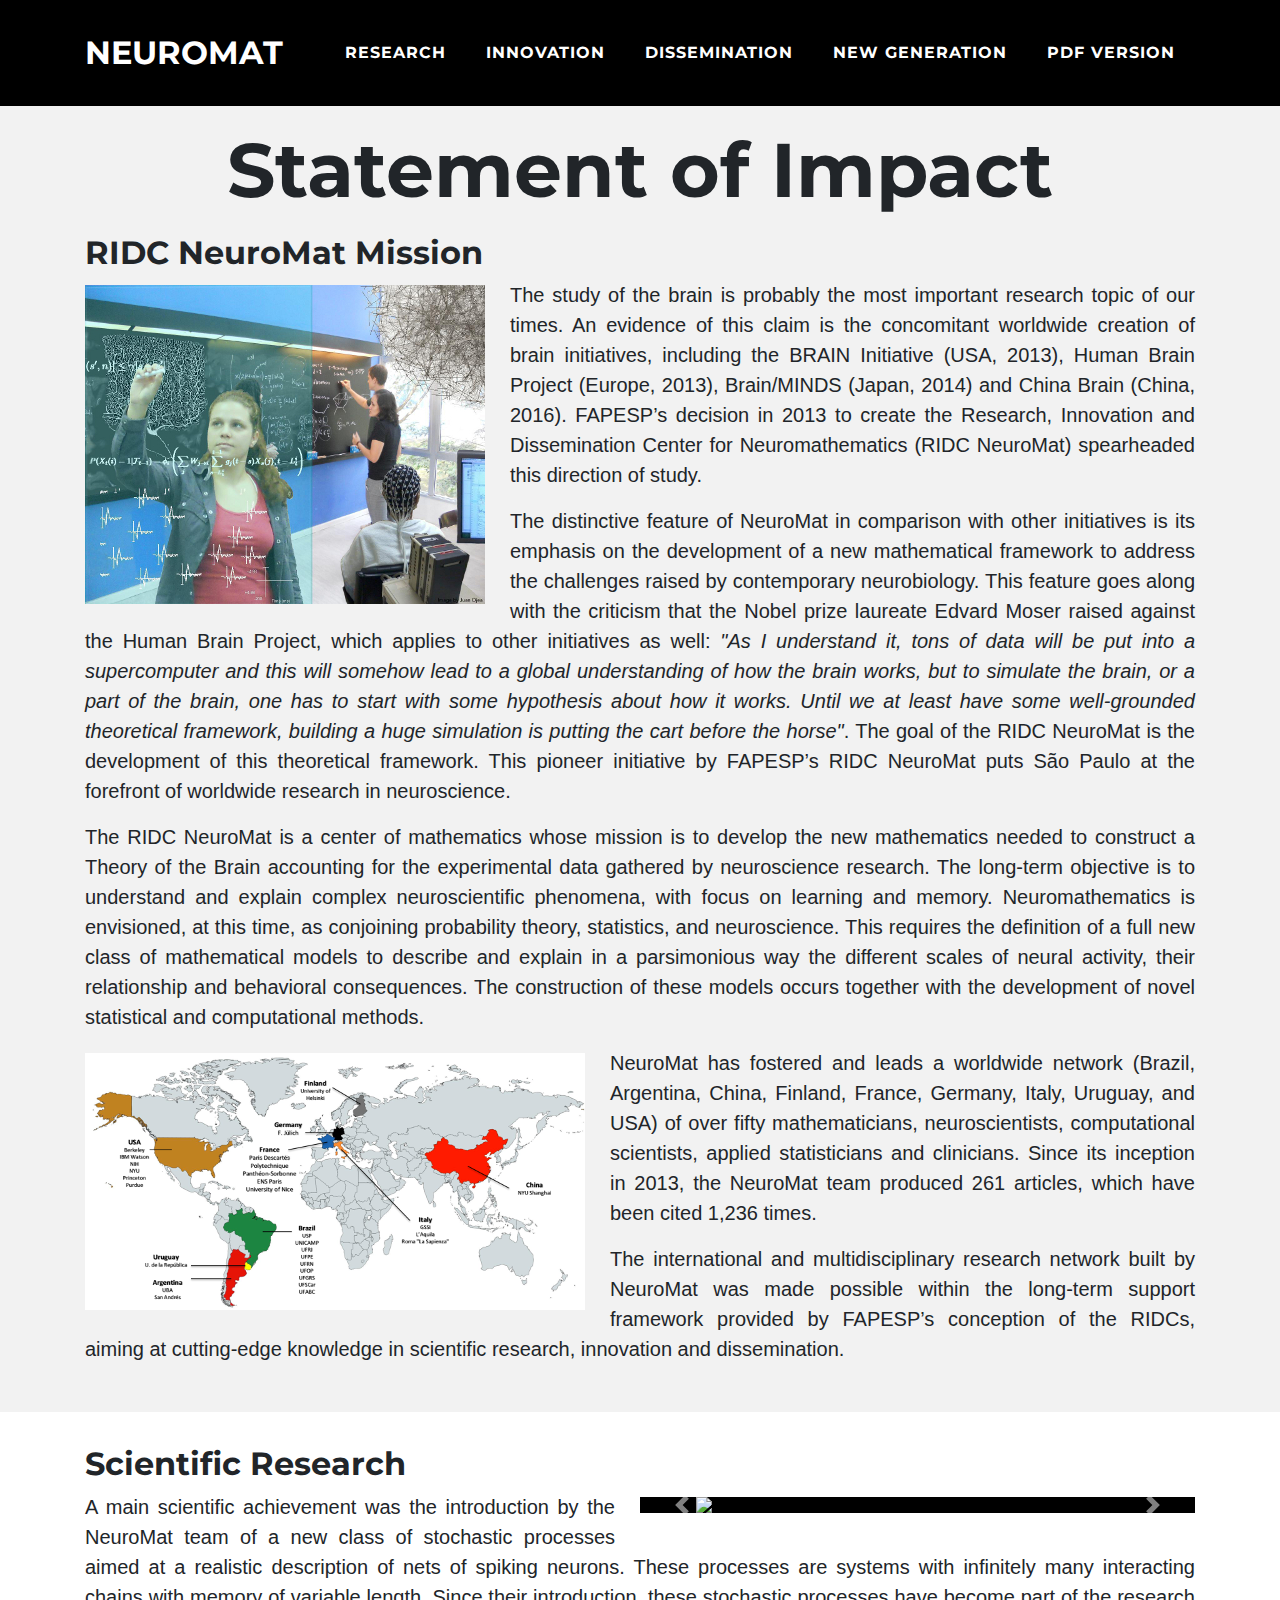
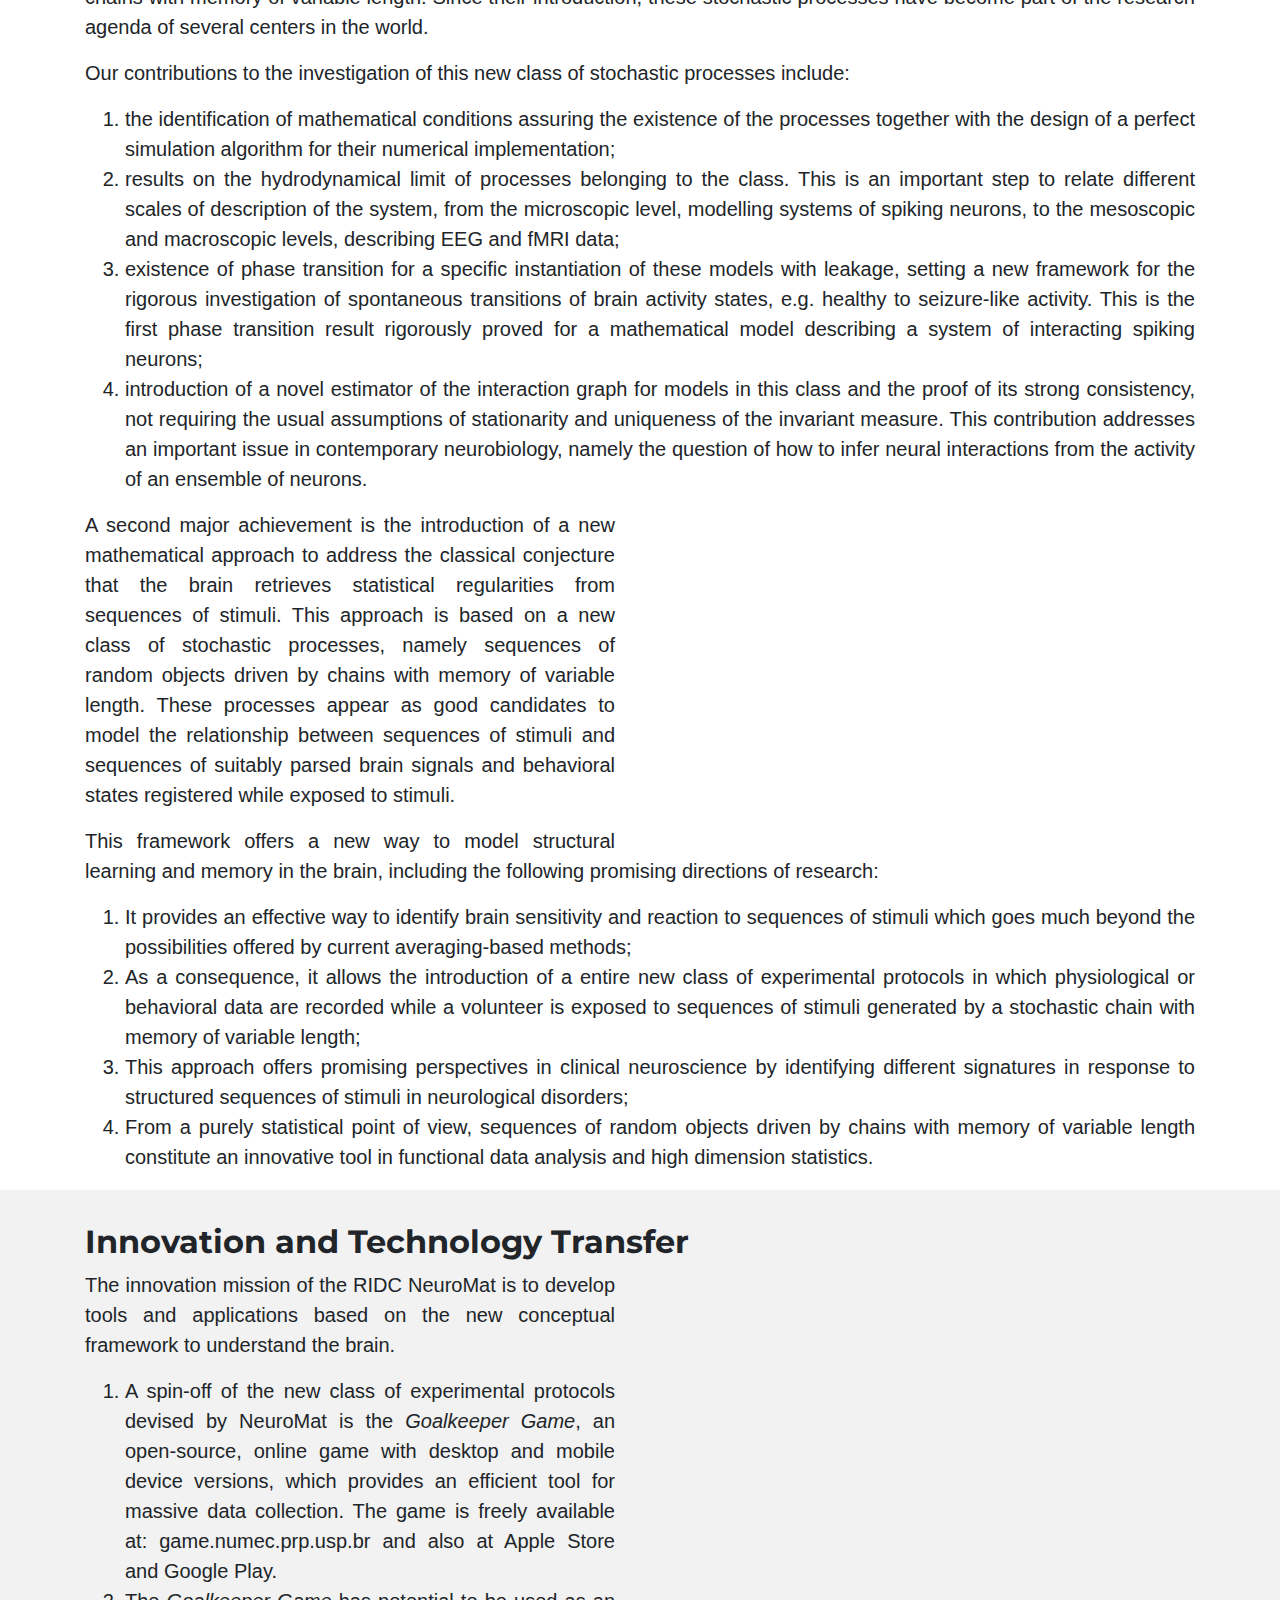
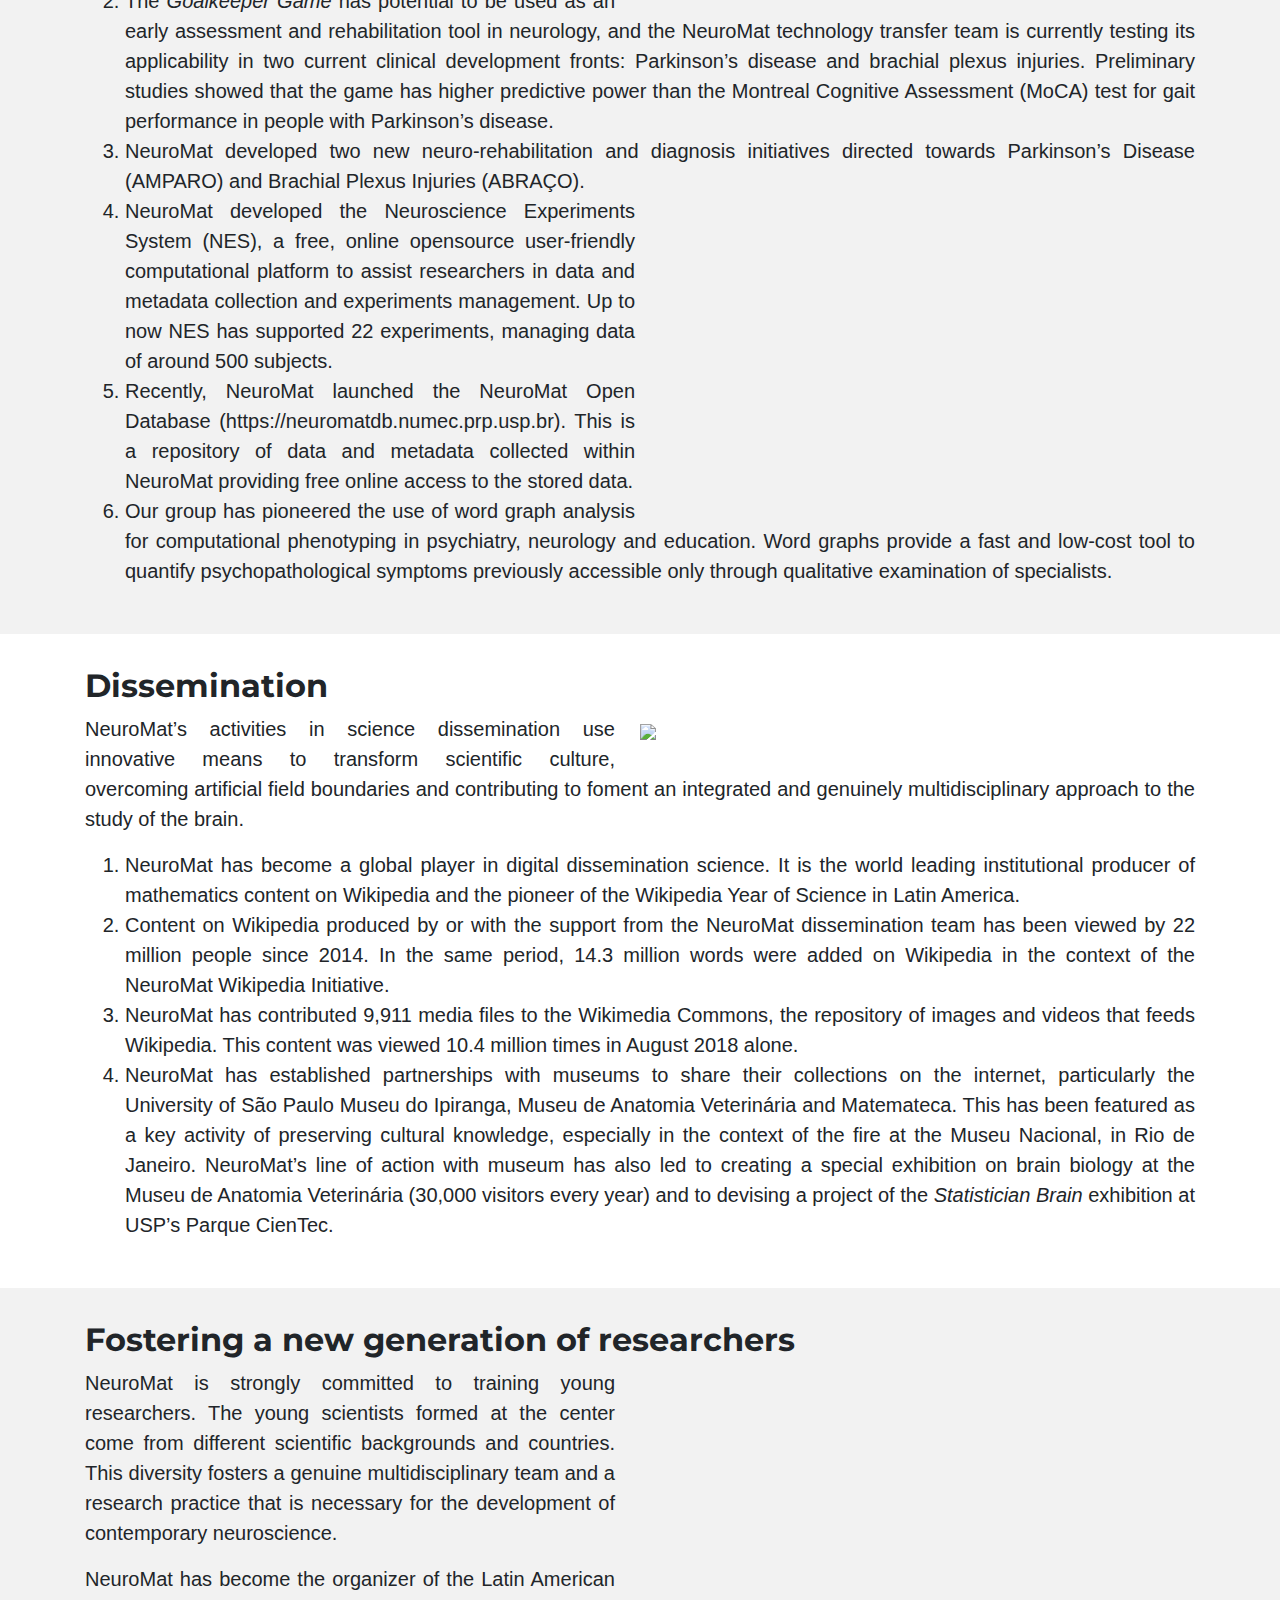
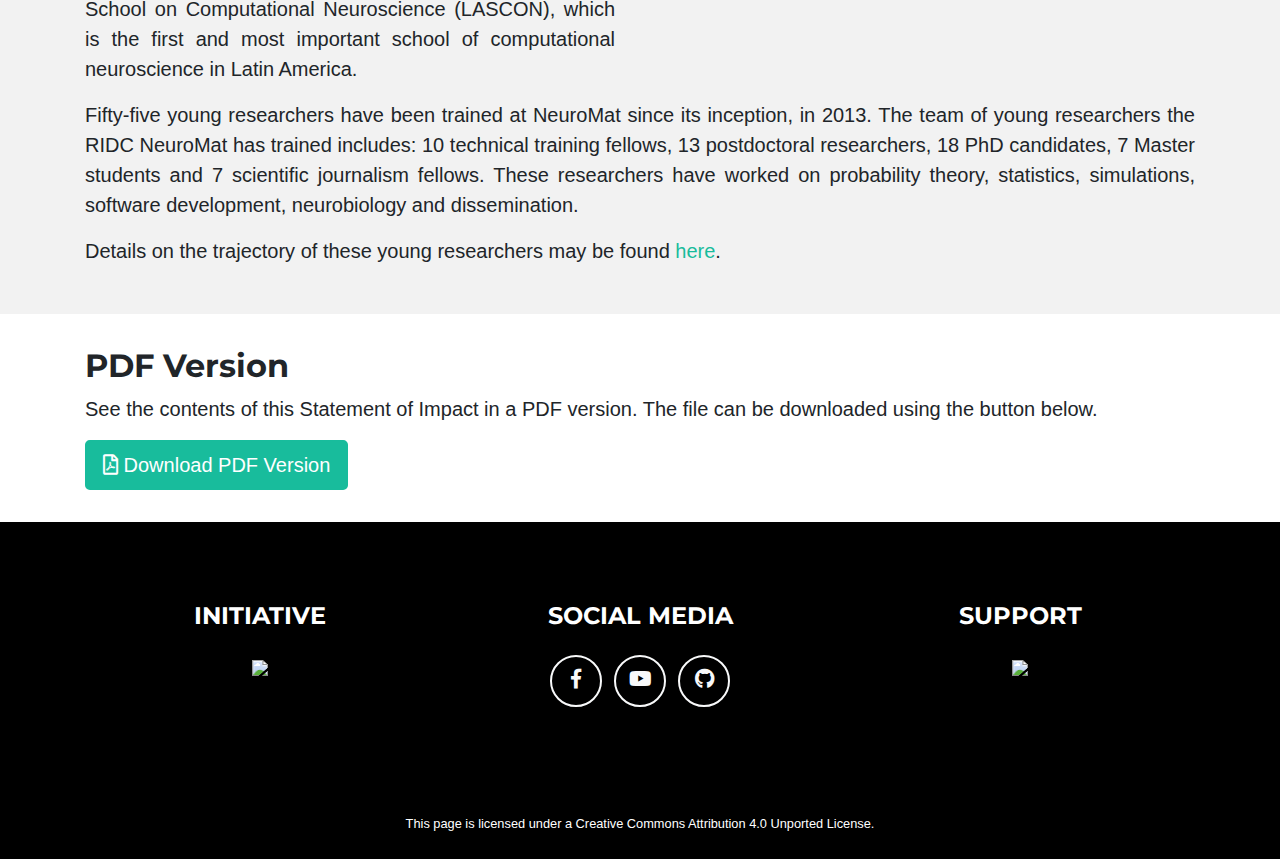
==== commit 40a247a0: "Download Pdf section adjustments" ====
--- a/index.html
+++ b/index.html
@@ -239,9 +239,15 @@
       </div>
     </section>
 
-    <section id="download" class="pdf-download">
-      <a class="btn btn-primary btn-lg " href="Folder_RIDC_NeuroMat.pdf"> <i class="far fa-file-pdf"></i> Download PDF Version</a>
-    </section>
+    <section> 
+          <div class="container">
+              <h2 class="text-left">PDF Version</h2>
+              <p class="lead text-justify">See the contents of this Statement of Impact in a PDF version. The file can be downloaded using the button below.</p>
+              <a class="btn btn-primary btn-lg " href="Folder_RIDC_NeuroMat.pdf"> <i class="far fa-file-pdf"></i> Download PDF Version</a>
+          </div>
+       
+    </section>
+
 
 
     <!-- Footer -->
